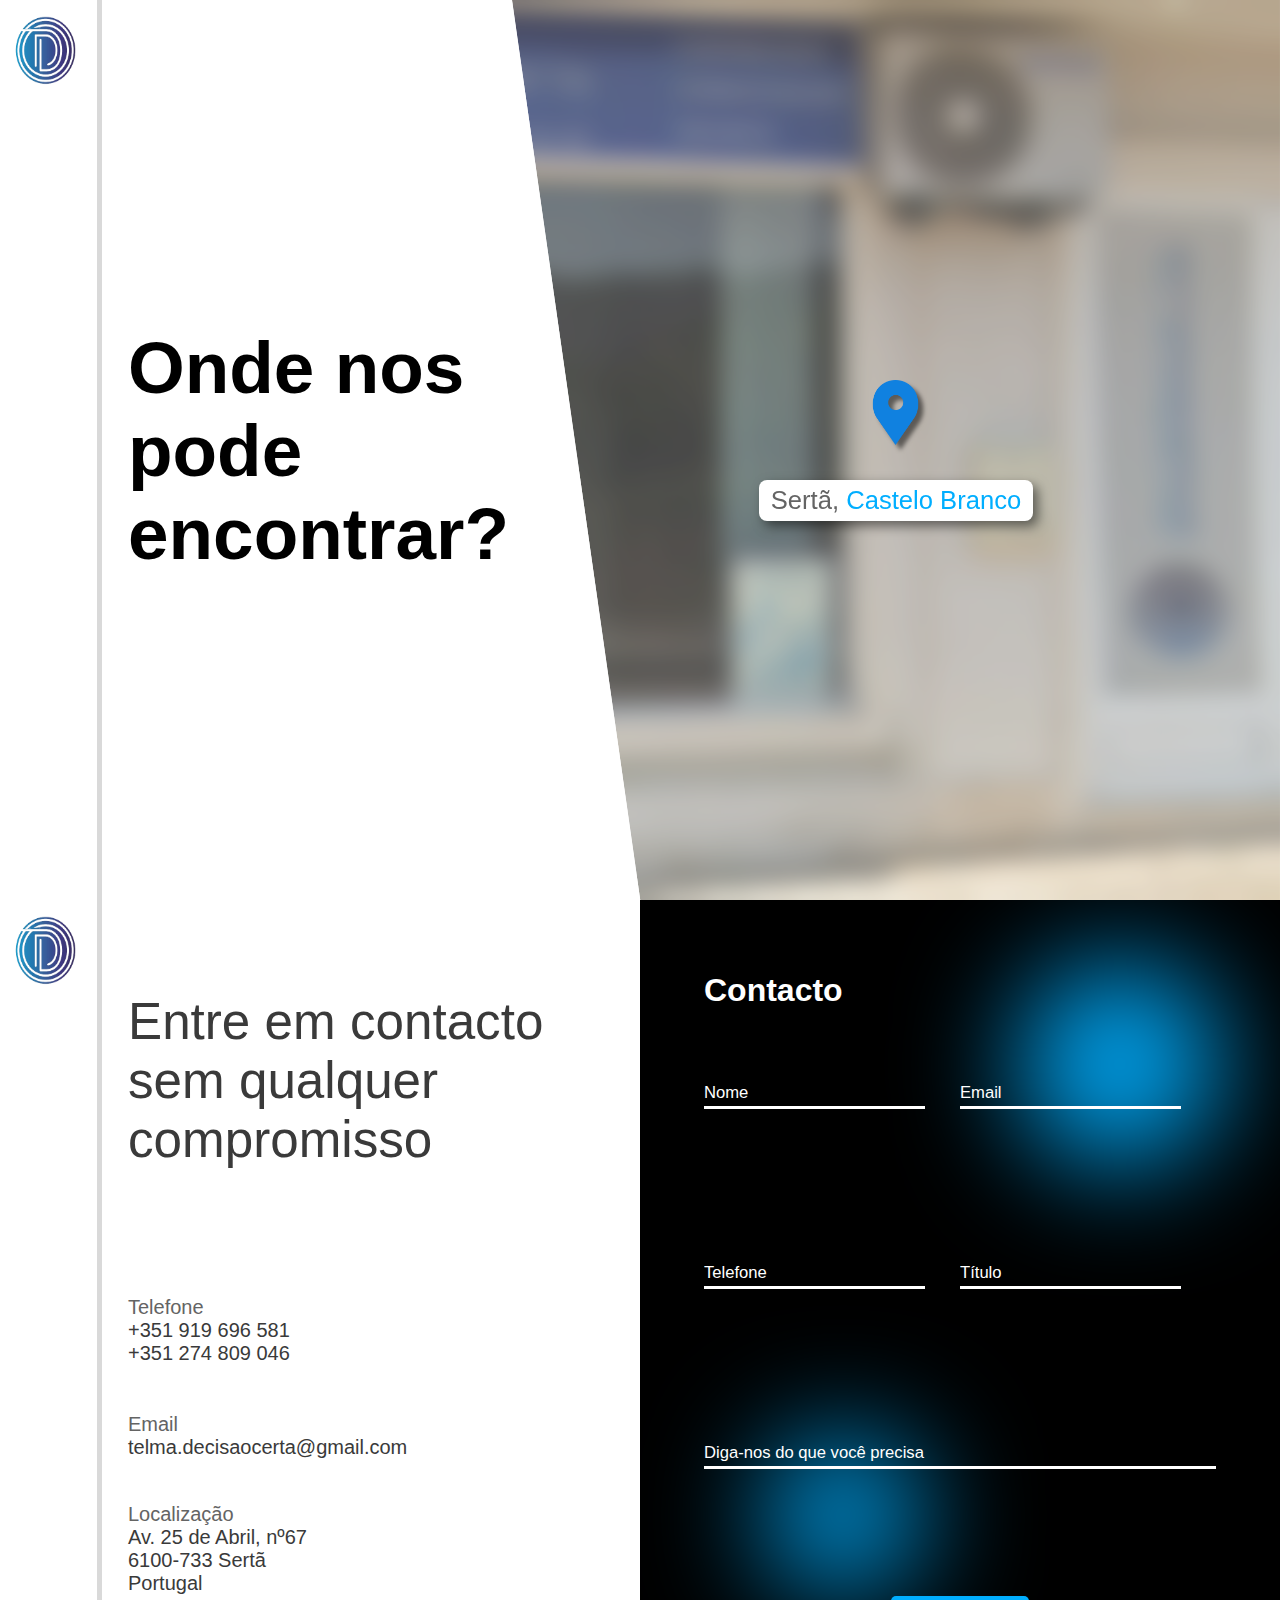
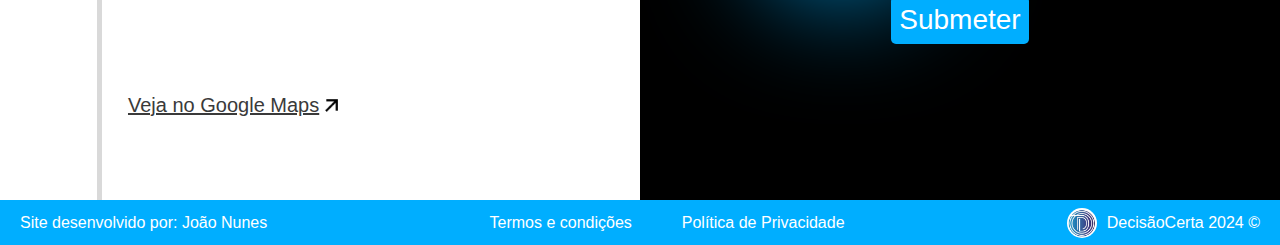
==== contact/index.html @ 2b2212e0 "decisaocerta-9 | Project Files & Code | Adjusting and Correcting bugs!" ====
<!DOCTYPE html>
<html>
<head>
    <meta charset="UTF-8">
    <meta name="viewport" content="width=device-width">
    <title>Contacto</title>

    <link rel="stylesheet" href="./styles/index.css">
    <link rel="stylesheet" href="./styles/extras.css">
    <link rel="stylesheet" href="./styles/footer.css">
    <link rel="stylesheet" href="../styles/footer.css">
    <link rel="stylesheet" href="./styles/contacto.css">
    <link rel="stylesheet" href="../styles/index.css">
    <link rel="stylesheet" href="../serviços/styles/index.css">

    <link rel="shortcut icon" href="../src/decisaocerta-logo.png" type="image/x-icon">
    
</head>
<body>
    <div class="contact">
        <div class="left-logo">
            <div class="backToHero">
                <a href="../">
                    <div class="backToHero-container"></div>
                </a>
            </div>
        </div>

        <div class="where">
            <h1>Onde nos pode encontrar?</h1>
        </div>

        <div class="local">
            <div class="local-container">
                <div class="local-black">
                    <div class="maps-logo">
                        <div class="maps-logo-container"></div>
                    </div>
        
                    <a href="https://www.google.com.br/maps/@39.8051504,-8.0871584,17z?hl=pt-PT&entry=ttu" target="_blank">
                        <div class="see-us">
                            <p>Sertã, <span>Castelo Branco</span></p>
                        </div>
                    </a>
                </div>
            </div>
        </div>
    </div>

    <div class="contacto">
        <div class="contacto-left-logo">
            <div class="backToHero">
                <a href="../">
                    <div class="backToHero-container"></div>
                </a>
            </div>
        </div>

        <div class="info">
            <div class="no-fear">
                <p>Entre em contacto<br>sem qualquer compromisso</p>
            </div>

            <div class="phone">
                <p>Telefone</p>
                <p>+351 919 696 581 <br>+351 274 809 046</p>
            </div>

            <div class="email">
                <p>Email</p>
                <p>telma.decisaocerta@gmail.com</p>
            </div>

            <div class="location">
                <p>Localização</p>
                <p>Av. 25 de Abril, nº67 <br>6100-733 Sertã <br>Portugal</p>
            </div>

            <div class="google-maps">
                <a href="https://www.google.com.br/maps/@39.8051504,-8.0871584,17z?hl=pt-PT&entry=ttu" target="_blank">Veja no Google Maps</a>
                <a href="https://www.google.com.br/maps/@39.8051504,-8.0871584,17z?hl=pt-PT&entry=ttu" target="_blank"><div class="arrow"></div></a>
            </div>
        </div>  

        <div class="rigth-contact-items">
            <div class="bolha-gd"></div>
            <div class="bolha-pn"></div>
            <div class="message">
                <div class="message-title">
                    <h1>Contacto</h1>
                </div>

                <div class="name-mail">
                    <div class="name">
                        <input type="text" placeholder="Nome">
                    </div>

                    <div class="mail">
                        <input type="text" placeholder="Email">
                    </div>
                </div>

                <div class="telefone-titulo">
                    <div class="telefone">
                        <input type="text" placeholder="Telefone">
                    </div>

                    <div class="titulo">
                        <input type="text" placeholder="Título">
                    </div>
                </div>

                <div class="need">
                    <input type="text" placeholder="Diga-nos do que você precisa">
                </div>

                <div class="send">
                    <div class="send-bt">
                        <p>Submeter</p>
                    </div>
                </div>
            </div>
        </div>
    </div>  
    
    
    <div class="footer-contact">
        <p>Site desenvolvido por: João Nunes</p>

        <div class="footer-privacy">
            <a href="">Termos e condições</a>
            <a href="">Política de Privacidade</a>
        </div>
        
        <div class="footer-brand">
            <div class="dc-icon">
                <div class="dc-icon-container"></div>
            </div>

            <p>DecisãoCerta 2024 ©</p>
        </div>
    </div>   
</body>
</html>
---- contact/styles/index.css ----
.contact {
    display: flex;
    position: relative;
    
    width: 100%;
    height: 100vh;
}

.left-logo {
    border-right: solid 5px rgb(0, 0, 0, 0.15);
    width: 8%;
    height: 100%;
}

.where {
    display: flex;
    justify-content: center;
    align-items: center;
    margin-left: 2%;
    width: 30%;
    height: 100%;
}

.where h1 {
    font-size: clamp(60px, 5.7vw, 200px);
    cursor: default;
}

.local {
    clip-path: polygon(0 0, 100% 0, 100% 100%, 16.7% 100%);
    overflow: hidden;

    width: 60%;
    height: 100%;
}

.local-container {
    background-image: url('../src/decisão-certa-location.png');
    background-repeat: no-repeat;
    background-position: center;
    background-size: cover;
    clip-path: polygon(0 0, 100% 0, 100% 100%, 16.7% 100%);

    width: 100%;
    height: 100%;
}

.local-black {
    background-color: rgb(255, 255, 255, 0.25);
    backdrop-filter: blur(12px);

    display: flex;
    flex-direction: column;
    justify-content: center;
    align-items: center;

    width: 100%;
    height: 100%;
}

.maps-logo {
    margin-bottom: 10px;
    filter: drop-shadow(5px 5px 2px rgba(0, 0, 0, 0.5));
    
    animation: move 2s ease-in-out infinite;

    width: 65px;
    height: 65px;
}

.maps-logo-container {
    background-image: url('../src/placeholder.png');
    background-position: center;
    background-repeat: no-repeat;
    background-size: 100% 100%;
    

    width: 100%;
    height: 100%;
}

.see-us {
    background-color: white;
    border-radius: 8px;
    box-shadow: 5px 5px 12px rgba(0, 0, 0, 0.5);

    margin-top: 25px;
    padding: 6px 12px;

    transition: all ease-in-out 0.3s;

    width: auto;
    height: auto;
}

.see-us:hover {

    transform: scale(0.9);
    transition: all ease-in-out 0.3s;
}

.see-us p {
    color: var(--pcolor);
    font-size: clamp(16px, 2vw, 200px);
}

.see-us span {
    color: var(--ciano);
}

@media (max-width:1086px) {
    .contact {
        flex-direction: column;
    }
    .left-logo {
        width: 100%;
        height: 10vh;
    }
    .where {
        display: flex;
        justify-content: center;
        margin-left: 0%;

        width: 100%;
        height: 40vh;
    }
    .where h1 {
        text-align: center;
    }
    .local {
        clip-path: none;
        width: 100%;
        height: 50vh;
    }
    .local-container {
        clip-path: none;
    }
}
---- contact/styles/extras.css ----
@keyframes move {
    50%{
        transform: translateY(-15px);
    }
    100%{
        transform: translateY(0px);
    }
}
---- contact/styles/footer.css ----
.footer-contact {
    background-color: var(--ciano);
    color: white;
    cursor: default;
    
    display: flex;
    align-items: center;
    justify-content: space-between;

    padding: 0 20px;

    width: 100%;
    height: 45px;
}

@media (max-width:705px) {
    .footer-contact {
        flex-direction: column;
        justify-content: space-evenly;
        height: 130px;
    }
}
---- styles/footer.css ----
.footer {
    margin-top: 50px;
    width: 100%;
    height: auto;
}

.footer-container {
    background-color: var(--ciano);
    color: white;
    cursor: default;
    
    display: flex;
    align-items: center;
    justify-content: space-between;

    padding: 0 20px;

    width: 100%;
    height: 45px;
}

.footer-privacy {
    display: flex;
    grid-gap: 50px;
}

.footer-privacy a {
    color: white;
    
    transition: all 0.3s ease-in-out;
}

.footer-privacy a:hover {
    transform: scale(0.9);
    color: black;
    
    transition: all 0.3s ease-in-out;
}

.footer-brand {
    display: flex;
    align-items: center;
}

.dc-icon {
    background-color: white;
    border-radius: 50%;
    margin-right: 10px;

    min-width: 30px;
    height: 30px;
}

.dc-icon-container {
    background-image: url("../src/decisaocerta-logo.png");
    background-position: center;
    background-size: cover;
    background-repeat: no-repeat;

    width: 100%;
    height: 100%;
}

@media (max-width:900px) {
    .footer-privacy {
        flex-direction: column;
        grid-gap: 0px;
    }
}

@media (max-width:705px) {
    .footer-container {
        flex-direction: column;
        justify-content: space-evenly;
        height: 130px;
    }
}
---- contact/styles/contacto.css ----
.contacto {
    display: flex;
    width: 100%;
    height: 100vh;
}

.contacto-left-logo {
    border-right: solid 5px rgb(0, 0, 0, 0.15);
    width: 8%;
    height: 100%;
}

.info {
    margin-left: 2%;
    cursor: default;

    width: 40%;
    height: 100%;
}

.no-fear {
    display: flex;
    align-items: center;

    width: 100%;
    height: 40%;
}

.no-fear p {
    font-size: clamp(37px, 4vw, 200px);
    color: var(--black);
}

.phone {
    margin-top: 7%;
    width: 100%;
    height: 13%;
}

.phone p:nth-child(1) {
    font-size: clamp(20px, 1.3vw, 200px);
    color: var(--pcolor);
}

.phone p:nth-child(2) {
    font-size: clamp(20px, 1.3vw, 200px);
    color: var(--black);
}

.email {
    width: 100%;
    height: 10%;
}

.email p:nth-child(1) {
    font-size: clamp(20px, 1.3vw, 200px);
    color: var(--pcolor);
}

.email p:nth-child(2) {
    font-size: clamp(20px, 1.3vw, 200px);
    color: var(--black);
}


.location {
    width: 100%;
    height: 15%;
}

.location p:nth-child(1) {
    font-size: clamp(20px, 1.3vw, 200px);
    color: var(--pcolor);
}

.location p:nth-child(2) {
    font-size: clamp(20px, 1.3vw, 200px);
    color: var(--black);
}

.google-maps {
    display: flex;
    align-items: center;

    width: 100%;
    height: 15%;
}

.google-maps a {
    font-size: clamp(20px, 1.3vw, 200px);
    color: var(--black);
    text-decoration: underline solid var(--black);
    transition: all 0.3s ease-in-out;
}

.google-maps a:hover {
    transform: scale(0.9);
    color: var(--blue);
    
    transition: all 0.3s ease-in-out;
}

.arrow {
    background-image: url('../src/right-up.png');
    background-position: center;
    background-repeat: no-repeat;
    background-size: cover;
    cursor: pointer;

    transition: all ease-in-out 0.3s;

    width: 25px;
    height: 25px;
}

.arrow:hover {
    transform: scale(0.8);
    transition: all ease-in-out 0.3s;
}

.rigth-contact-items {
    background-color: black;
    position: relative;
    overflow: hidden;

    display: flex;
    justify-content: center;

    width: 50%;
    height: 100%;
}
.bolha-gd {
    background-color: var(--ciano);
    filter: blur(60px);
    border-radius: 50%;

    margin-left: 50%;
    margin-top: 10%;

    width: 200px;
    height: 200px;
}

.bolha-pn {
    background-color: var(--ciano);
    filter: blur(60px);
    border-radius: 50%;

    position: absolute;
    top: 60%;
    left: 20%;

    width: 150px;
    height: 150px;
}

.message {
    position: absolute;
    color: white;

    width: 80%;
    height: 100%;
}

.message input {
    background-color: transparent;
    color: white;
    font-size: clamp(15px, 1.3vw, 200px);

    border: none;
    border-bottom: solid 3px white;
    outline: none;
   
    height: 3.2vh;
}

.message input::placeholder {
    font-size: clamp(15px, 1.3vw, 200px);
    color: white;
}

.message-title {
    display: flex;
    align-items: center;
    cursor: default;

    width: 100%;
    height: 20%;
}

.name-mail {
    display: flex;

    width: 100%;
    height: 20%;
}

.name {
    width: 50%;
    height: 100%;
}

.mail {
    width: 50%;
    height: 100%;
}

.telefone-titulo {
    display: flex;

    width: 100%;
    height: 20%;
}

.telefone {
    width: 50%;
    height: 100%;
}

.titulo {
    width: 50%;
    height: 100%;
}

.need {
    width: 100%;
    height: 10%;
}

.need input {
    width: 100%;
}

.send {
    display: flex;
    justify-content: center;
    align-items: center;

    width: 100%;
    height: 20%;
}

.send-bt{
    background-color: var(--ciano);
    border-radius: 5px;
    padding: 8px;
    cursor: pointer;

    transition: all ease-in-out 0.3s;

    width: auto;
    height: auto;
}

.send-bt:hover {
    transform: scale(0.9);
    transition: all ease-in-out 0.3s;
}

.send-bt p {
    color: white;
    font-size: clamp(28px, 2vw, 200px);
}

@media (max-width:1086px) {
    .message input {
        width: 100%;
    }
    .name-mail {
        display:block;
        width: 100%;
        height: 20%;
    }
    
    .name {
        width: 100%;
        height: 50%;
    }
    
    .mail {
        width: 100%;
        height: 50%;
    }
    
    .telefone-titulo {
        display: block;
    
        width: 100%;
        height: 20%;
    }
    
    .telefone {
        width: 100%;
        height: 50%;
    }
    
    .titulo {
        width: 100%;
        height: 50%;
    }
}

@media (max-width:750px) {
    .contacto {
        flex-direction: column;
        height: auto;
    }
    .contacto-left-logo {
        width: 100%;
        height: 10vh;
    }
    .info {
        margin-left: 3%;
        width: 97%;
        height: 100vh;
    }
    .rigth-contact-items {
        width: 100%;
        height: 100vh;
    }
}
---- styles/index.css ----
* {
    padding: 0;
    margin: 0;
    box-sizing: border-box;
}

:root {
    --black: #3A3A3A;
    --pcolor: #646464;
    --orange: #FFB9A3;
    --transparentOrange: #FF9C7D;
    --darkOrange:#FF7448;   
    --blue: #001aff;
    --ciano: #00aeff;
}

body {
    font-family: "Istok Web", sans-serif;
}

a {
    text-decoration: none;
}
---- serviços/styles/index.css ----
.backToHero {
    margin: 11px 0px 0px 11px;

    transition: all ease-in-out 0.3s;

    width: 5.5vw;
    min-width: 40px;
    height: 6vw;
    min-height: 40px;
}

.backToHero-container {
    background-image: url('../../src/decisaocerta-logo.png');
    background-position: center;
    background-repeat: no-repeat;
    background-size: 100% 100%;

    width: 100%;
    height: 100%;
}

.backToHero:hover {
    transform: scale(0.8);
    transition: all ease-in-out 0.3s;
}

.title {
    display: flex;
    justify-content: center;
    align-items: center;
    width: 100%;
    height: 30vh;
}

.title h1 {
    color: var(--black);
    font-size: clamp(60px, 5.2vw, 200px);
    cursor: default;
    
    text-align: center;
    text-align-last: center;
}

.cards {
    display: flex;
    flex-wrap: wrap;
    justify-content: center;
    align-items: center;
    gap: 30px;

    margin-bottom: 80px;

    width: 100%;
    height: auto;
}

.cards-container {
    position: relative;

    transform-style: preserve-3d;
    perspective: 1000px;

    cursor: default;

    transition: transform ease-in-out 0.8s;

    width: 300px;
    min-width: 300px;
    height: 370px;
}

.cards-container:hover {
    transform: rotateY(180deg);
    transition: all ease-in-out 0.4s;
}

.card-contabilidade-position {
    margin-bottom: 60px;
}

.card {
    background-color: var(--ciano);
    border-radius: 30px;
    box-shadow: 0px -5px 0px #737373, 0px 5px 10px #737373;
    color: white;

    position: absolute;


    display: flex;
    flex-direction: column;
    justify-content: center;
    align-items: center;
    gap: 15px;

    width: 100%;
    height: 100%;
}

.backface {
    background-color: var(--ciano);
    border-radius: 30px;
    box-shadow: 0px -5px 0px #737373, 0px 5px 10px #737373;
    color: white;

    display: flex;
    justify-content: center;
    align-items: center;

    transform: rotateY(180deg);
    backface-visibility:hidden;

    width: 100%;
    height: 100%;
}

.backface p {
    font-size: 22px;

    margin: 0 25px;
}

.backface-center {
    box-shadow: 0px -5px 0px var(--black), 0px 5px 10px #737373;
}

.contabilidade-card {
    box-shadow: 0px -5px 0px var(--black), 0px 5px 10px #737373;
}

.seguros-card-ic {
    background-image: url('../src/seguros-icon.png');
    background-position: center;
    background-repeat: no-repeat;
    background-size: 120px;
    border-bottom: 2px solid white;

    width: 50%;
    height: 40%;
}

.contabilidade-card-ic {
    background-image: url('../src/contabilidade-icon.png');
    background-position: center;
    background-repeat: no-repeat;
    background-size: 120px;
    border-bottom: 2px solid white;

    width: 50%;
    height: 40%;
}

.fiscalidade-card-ic {
    background-image: url('../src/fiscalidade-icon.png');
    background-position: center;
    background-repeat: no-repeat;
    background-size: 120px;
    border-bottom: 2px solid white;

    width: 50%;
    height: 40%;
}

@media(max-width:980px) {
    .card-contabilidade-position {
        margin-bottom: 0px;
    }
}
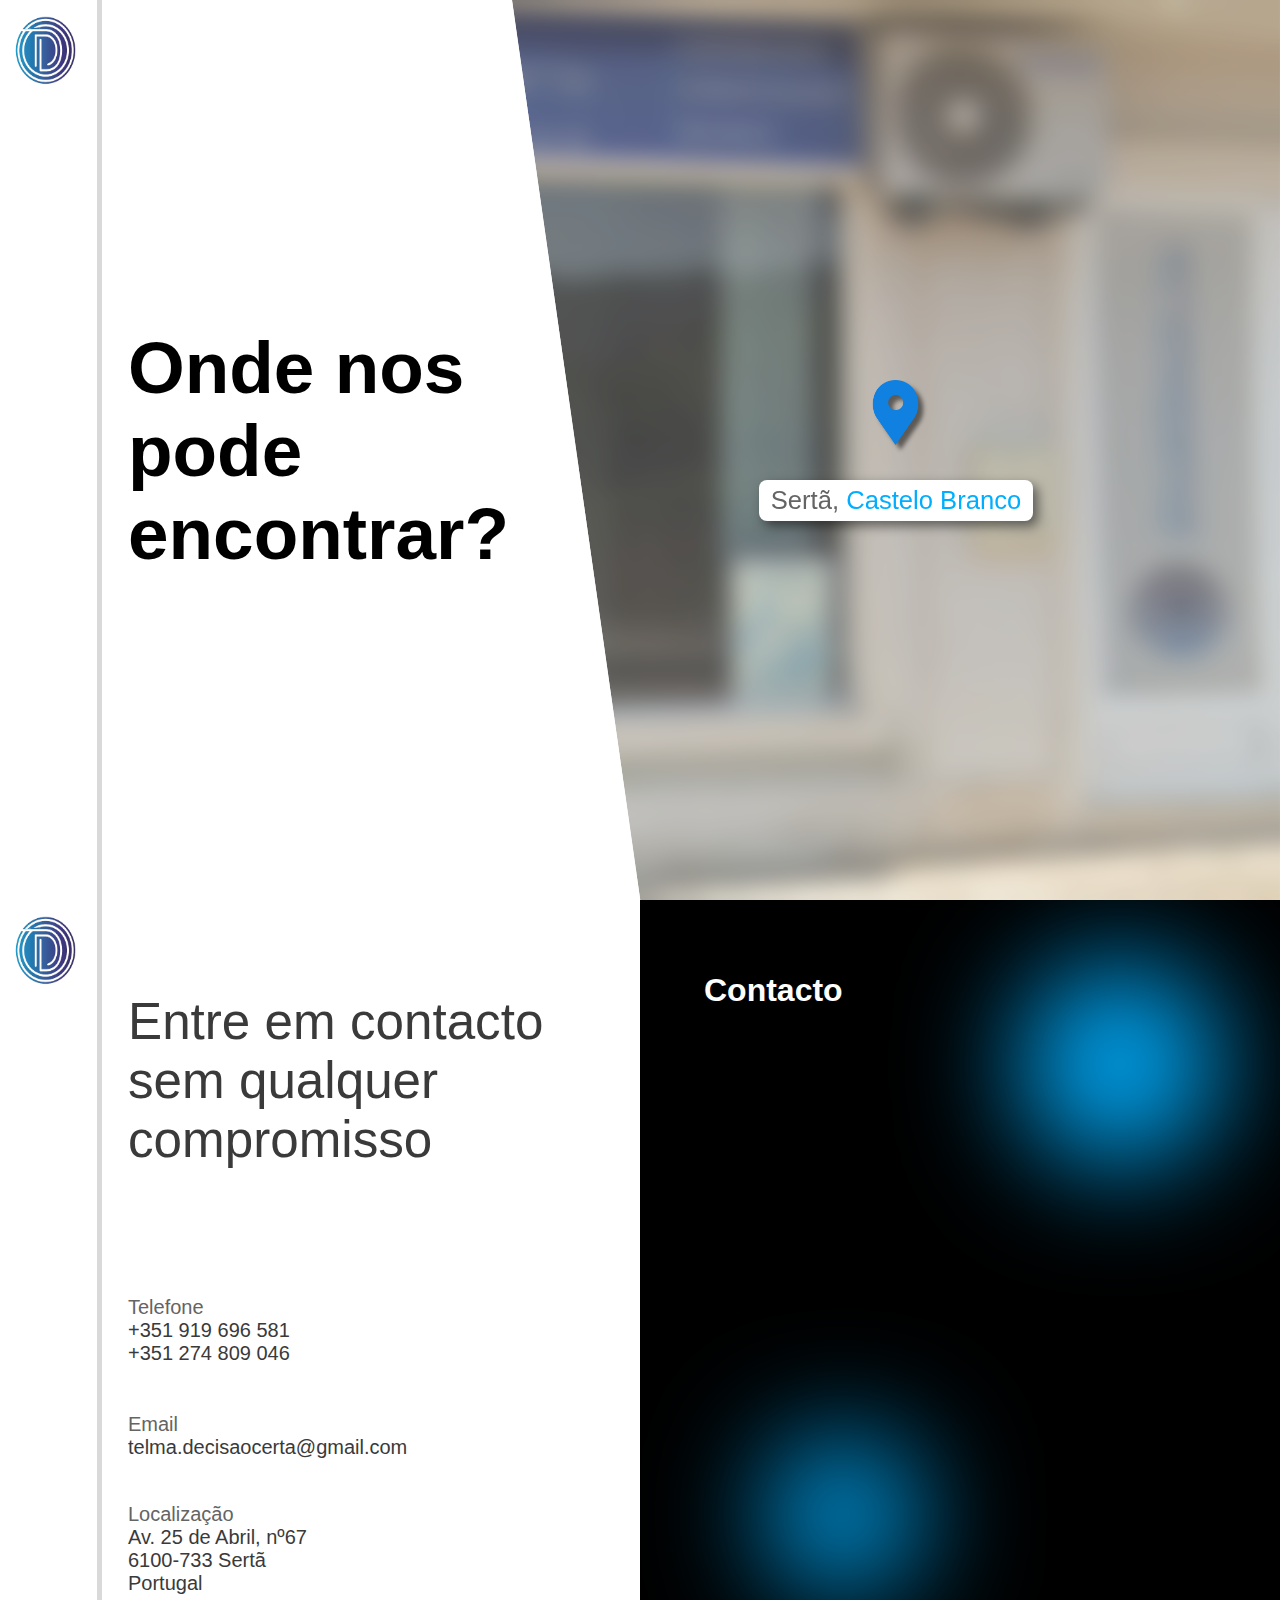
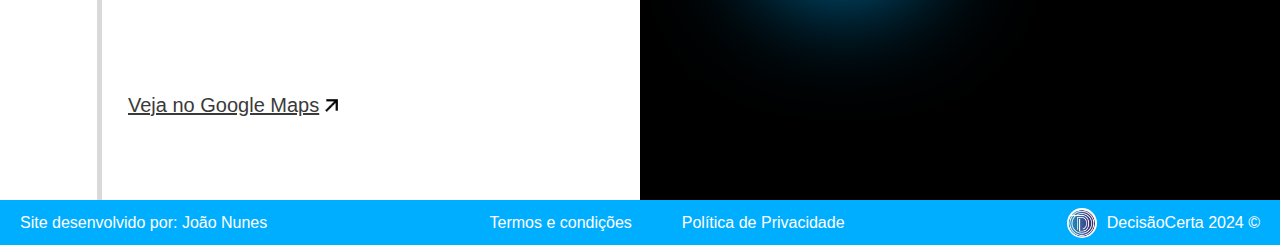
==== commit f0d23fc1: "DC-12 | About Page | Create footer" ====
--- a/contact/index.html
+++ b/contact/index.html
@@ -89,36 +89,7 @@
                 <div class="message-title">
                     <h1>Contacto</h1>
                 </div>
-
-                <div class="name-mail">
-                    <div class="name">
-                        <input type="text" placeholder="Nome">
-                    </div>
-
-                    <div class="mail">
-                        <input type="text" placeholder="Email">
-                    </div>
-                </div>
-
-                <div class="telefone-titulo">
-                    <div class="telefone">
-                        <input type="text" placeholder="Telefone">
-                    </div>
-
-                    <div class="titulo">
-                        <input type="text" placeholder="Título">
-                    </div>
-                </div>
-
-                <div class="need">
-                    <input type="text" placeholder="Diga-nos do que você precisa">
-                </div>
-
-                <div class="send">
-                    <div class="send-bt">
-                        <p>Submeter</p>
-                    </div>
-                </div>
+              
             </div>
         </div>
     </div>  
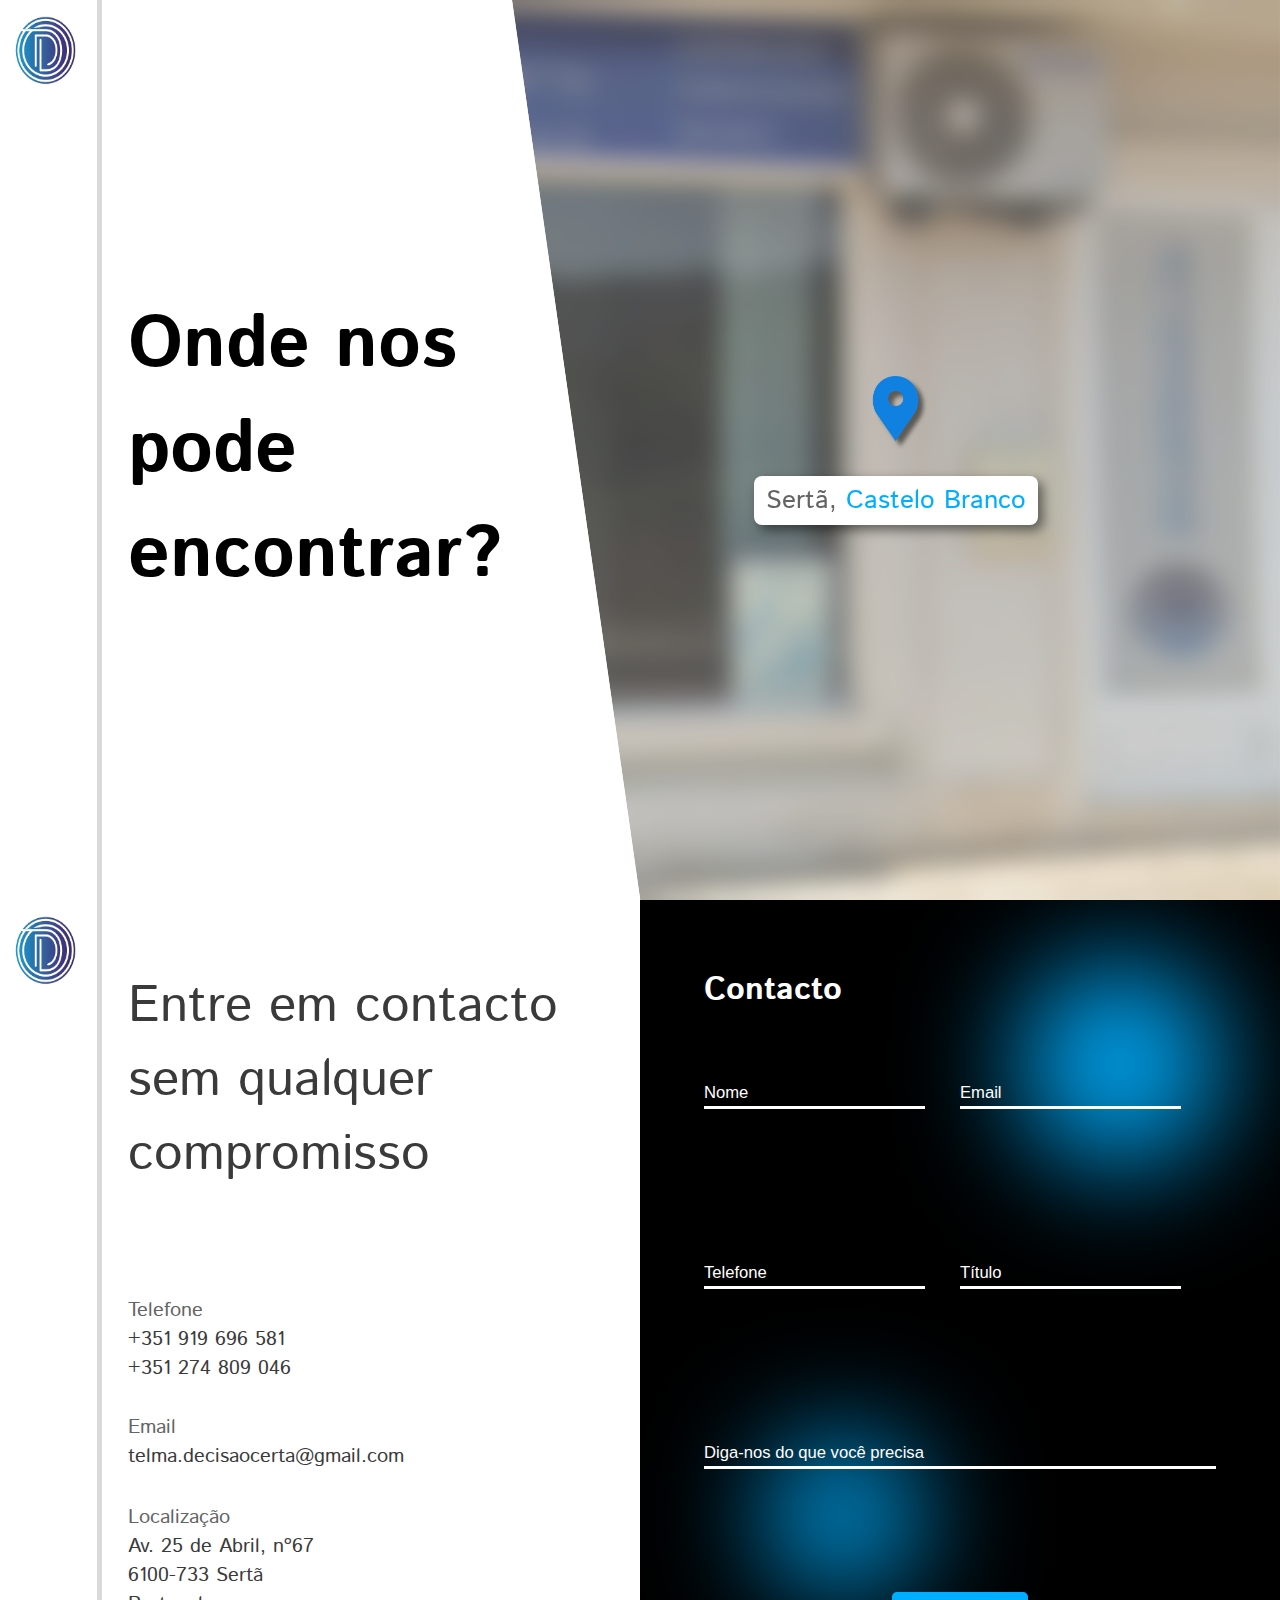
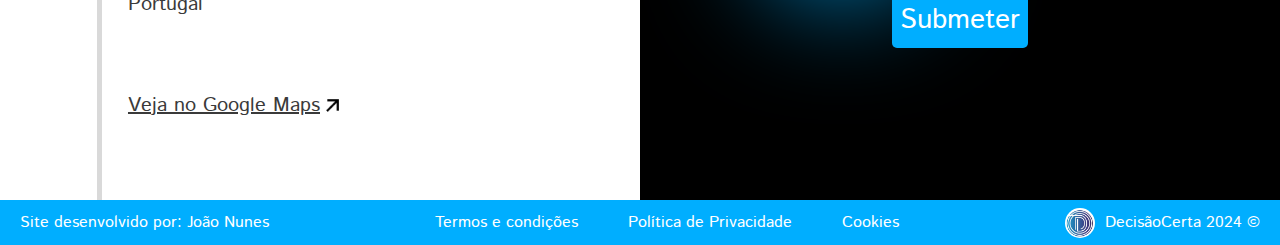
==== commit 80079708: "DC-12 | Cards | Add tilt effect to cards" ====
--- a/contact/index.html
+++ b/contact/index.html
@@ -1,115 +1,149 @@
 <!DOCTYPE html>
 <html>
-<head>
-    <meta charset="UTF-8">
-    <meta name="viewport" content="width=device-width">
-    <title>Contacto</title>
+    <head>
+        <meta charset="UTF-8">
+        <meta name="viewport" content="width=device-width">
 
-    <link rel="stylesheet" href="./styles/index.css">
-    <link rel="stylesheet" href="./styles/extras.css">
-    <link rel="stylesheet" href="./styles/footer.css">
-    <link rel="stylesheet" href="../styles/footer.css">
-    <link rel="stylesheet" href="./styles/contacto.css">
-    <link rel="stylesheet" href="../styles/index.css">
-    <link rel="stylesheet" href="../serviços/styles/index.css">
+        <title>Contacto</title>
 
-    <link rel="shortcut icon" href="../src/decisaocerta-logo.png" type="image/x-icon">
-    
-</head>
-<body>
-    <div class="contact">
-        <div class="left-logo">
-            <div class="backToHero">
-                <a href="../">
-                    <div class="backToHero-container"></div>
-                </a>
+        <link rel="stylesheet" href="./styles/hero.css">
+        <link rel="stylesheet" href="./styles/extras.css">
+        <link rel="stylesheet" href="../styles/footer.css">
+        <link rel="stylesheet" href="./styles/contacto.css">
+        <link rel="stylesheet" href="../styles/index.css">
+        <link rel="stylesheet" href="../serviços/styles/hero.css">
+
+        <link rel="shortcut icon" href="../src/decisaocerta-logo.png" type="image/x-icon"> 
+
+        <link rel="preconnect" href="https://fonts.googleapis.com">
+        <link rel="preconnect" href="https://fonts.gstatic.com" crossorigin>
+        <link href="https://fonts.googleapis.com/css2?family=Istok+Web:ital,wght@0,400;0,700;1,400;1,700&display=swap" rel="stylesheet">
+    </head>
+
+    <body>
+        <div class="contact">
+            <div class="left-logo">
+                <div class="backToHero">
+                    <a href="../">
+                        <div class="backToHero-container"></div>
+                    </a>
+                </div>
+            </div>
+
+            <div class="where">
+                <h1>Onde nos pode encontrar?</h1>
+            </div>
+
+            <div class="local">
+                <div class="local-container">
+                    <div class="local-black">
+                        <div class="maps-logo">
+                            <div class="maps-logo-container"></div>
+                        </div>
+            
+                        <a href="https://www.google.com.br/maps/@39.8051504,-8.0871584,17z?hl=pt-PT&entry=ttu" target="_blank">
+                            <div class="see-us">
+                                <p>Sertã, <span>Castelo Branco</span></p>
+                            </div>
+                        </a>
+                    </div>
+                </div>
             </div>
         </div>
 
-        <div class="where">
-            <h1>Onde nos pode encontrar?</h1>
-        </div>
-
-        <div class="local">
-            <div class="local-container">
-                <div class="local-black">
-                    <div class="maps-logo">
-                        <div class="maps-logo-container"></div>
-                    </div>
-        
-                    <a href="https://www.google.com.br/maps/@39.8051504,-8.0871584,17z?hl=pt-PT&entry=ttu" target="_blank">
-                        <div class="see-us">
-                            <p>Sertã, <span>Castelo Branco</span></p>
-                        </div>
+        <div class="contacto">
+            <div class="contacto-left-logo">
+                <div class="backToHero">
+                    <a href="../">
+                        <div class="backToHero-container"></div>
                     </a>
                 </div>
             </div>
-        </div>
-    </div>
 
-    <div class="contacto">
-        <div class="contacto-left-logo">
-            <div class="backToHero">
-                <a href="../">
-                    <div class="backToHero-container"></div>
-                </a>
+            <div class="info">
+                <div class="no-fear">
+                    <p>Entre em contacto<br>sem qualquer compromisso</p>
+                </div>
+
+                <div class="phone">
+                    <p>Telefone</p>
+                    <p>+351 919 696 581 <br>+351 274 809 046</p>
+                </div>
+
+                <div class="email">
+                    <p>Email</p>
+                    <p>telma.decisaocerta@gmail.com</p>
+                </div>
+
+                <div class="location">
+                    <p>Localização</p>
+                    <p>Av. 25 de Abril, nº67 <br>6100-733 Sertã <br>Portugal</p>
+                </div>
+
+                <div class="google-maps">
+                    <a href="https://www.google.com.br/maps/@39.8051504,-8.0871584,17z?hl=pt-PT&entry=ttu" target="_blank">Veja no Google Maps</a>
+                    <a href="https://www.google.com.br/maps/@39.8051504,-8.0871584,17z?hl=pt-PT&entry=ttu" target="_blank"><div class="arrow"></div></a>
+                </div>
+            </div>  
+
+            <div class="rigth-contact-items">
+                <div class="bolha-gd"></div>
+                <div class="bolha-pn"></div>
+                <div class="message">
+                    <div class="message-title">
+                        <h1>Contacto</h1>
+                    </div>
+
+                    <div class="name-mail">
+                        <div class="name">
+                            <input type="text" placeholder="Nome">
+                        </div>
+
+                        <div class="mail">
+                            <input type="text" placeholder="Email">
+                        </div>
+                    </div>
+
+                    <div class="telefone-titulo">
+                        <div class="telefone">
+                            <input type="text" placeholder="Telefone">
+                        </div>
+
+                        <div class="titulo">
+                            <input type="text" placeholder="Título">
+                        </div>
+                    </div>
+
+                    <div class="need">
+                        <input type="text" placeholder="Diga-nos do que você precisa">
+                    </div>
+
+                    <div class="send">
+                        <div class="send-bt">
+                            <p>Submeter</p>
+                        </div>
+                    </div>
+                </div>
+            </div>
+        </div>  
+        
+        
+        <div class="footer-container">
+            <p>Site desenvolvido por: João Nunes</p>
+
+            <div class="footer-privacy">
+                <a href="../services/terms/">Termos e condições</a>
+                <a href="../services/politic/">Política de Privacidade</a>
+                <a href="../services/cookies/">Cookies</a>
+            </div>
+            
+            <div class="footer-brand">
+                <div class="dc-icon">
+                    <div class="dc-icon-container"></div>
+                </div>
+
+                <p>DecisãoCerta 2024 ©</p>
             </div>
         </div>
-
-        <div class="info">
-            <div class="no-fear">
-                <p>Entre em contacto<br>sem qualquer compromisso</p>
-            </div>
-
-            <div class="phone">
-                <p>Telefone</p>
-                <p>+351 919 696 581 <br>+351 274 809 046</p>
-            </div>
-
-            <div class="email">
-                <p>Email</p>
-                <p>telma.decisaocerta@gmail.com</p>
-            </div>
-
-            <div class="location">
-                <p>Localização</p>
-                <p>Av. 25 de Abril, nº67 <br>6100-733 Sertã <br>Portugal</p>
-            </div>
-
-            <div class="google-maps">
-                <a href="https://www.google.com.br/maps/@39.8051504,-8.0871584,17z?hl=pt-PT&entry=ttu" target="_blank">Veja no Google Maps</a>
-                <a href="https://www.google.com.br/maps/@39.8051504,-8.0871584,17z?hl=pt-PT&entry=ttu" target="_blank"><div class="arrow"></div></a>
-            </div>
-        </div>  
-
-        <div class="rigth-contact-items">
-            <div class="bolha-gd"></div>
-            <div class="bolha-pn"></div>
-            <div class="message">
-                <div class="message-title">
-                    <h1>Contacto</h1>
-                </div>
-              
-            </div>
-        </div>
-    </div>  
-    
-    
-    <div class="footer-contact">
-        <p>Site desenvolvido por: João Nunes</p>
-
-        <div class="footer-privacy">
-            <a href="">Termos e condições</a>
-            <a href="">Política de Privacidade</a>
-        </div>
-        
-        <div class="footer-brand">
-            <div class="dc-icon">
-                <div class="dc-icon-container"></div>
-            </div>
-
-            <p>DecisãoCerta 2024 ©</p>
-        </div>
-    </div>   
-</body>
+    </body>
 </html>--- a/contact/styles/hero.css
+++ b/contact/styles/hero.css
@@ -0,0 +1,141 @@
+.contact {
+    display: flex;
+    position: relative;
+    
+    width: 100%;
+    height: 100vh;
+}
+
+.left-logo {
+    border-right: solid 5px rgb(0, 0, 0, 0.15);
+
+    width: 8%;
+    height: 100%;
+}
+
+.where {
+    display: flex;
+    justify-content: center;
+    align-items: center;
+
+    margin-left: 2%;
+    
+    width: 30%;
+    height: 100%;
+}
+
+.where h1 {
+    font-size: clamp(60px, 5.7vw, 200px);
+    cursor: default;
+}
+
+.local {
+    clip-path: polygon(0 0, 100% 0, 100% 100%, 16.7% 100%);
+    overflow: hidden;
+
+    width: 60%;
+    height: 100%;
+}
+
+.local-container {
+    background-image: url('../src/decisão-certa-location.png');
+    background-repeat: no-repeat;
+    background-position: center;
+    background-size: cover;
+    clip-path: polygon(0 0, 100% 0, 100% 100%, 16.7% 100%);
+
+    width: 100%;
+    height: 100%;
+}
+
+.local-black {
+    background-color: rgb(255, 255, 255, 0.25);
+    backdrop-filter: blur(12px);
+
+    display: flex;
+    flex-direction: column;
+    justify-content: center;
+    align-items: center;
+
+    width: 100%;
+    height: 100%;
+}
+
+.maps-logo {
+    margin-bottom: 10px;
+    filter: drop-shadow(5px 5px 2px rgba(0, 0, 0, 0.5));
+    
+    animation: move 2s ease-in-out infinite;
+
+    width: 65px;
+    height: 65px;
+}
+
+.maps-logo-container {
+    background-image: url('../src/placeholder.png');
+    background-position: center;
+    background-repeat: no-repeat;
+    background-size: 100% 100%;
+    
+    width: 100%;
+    height: 100%;
+}
+
+.see-us {
+    background-color: white;
+    border-radius: 8px;
+    box-shadow: 5px 5px 12px rgba(0, 0, 0, 0.5);
+
+    margin-top: 25px;
+    padding: 6px 12px;
+
+    transition: all ease-in-out 0.3s;
+
+    width: auto;
+    height: auto;
+}
+
+.see-us:hover {
+    transform: scale(0.9);
+    transition: all ease-in-out 0.3s;
+}
+
+.see-us p {
+    color: var(--pcolor);
+    font-size: clamp(16px, 2vw, 200px);
+}
+
+.see-us span {
+    color: var(--ciano);
+}
+
+@media (max-width:1086px) {
+    .contact {
+        flex-direction: column;
+    }
+    .left-logo {
+        width: 100%;
+        height: 10vh;
+    }
+    .where {
+        display: flex;
+        justify-content: center;
+        
+        margin-left: 0%;
+
+        width: 100%;
+        height: 40vh;
+    }
+    .where h1 {
+        text-align: center;
+    }
+    .local {
+        clip-path: none;
+
+        width: 100%;
+        height: 50vh;
+    }
+    .local-container {
+        clip-path: none;
+    }
+}--- a/styles/footer.css
+++ b/styles/footer.css
@@ -1,5 +1,6 @@
 .footer {
     margin-top: 50px;
+
     width: 100%;
     height: auto;
 }
@@ -31,9 +32,9 @@
 }
 
 .footer-privacy a:hover {
-    transform: scale(0.9);
     color: black;
     
+    transform: scale(0.9);
     transition: all 0.3s ease-in-out;
 }
 
@@ -61,17 +62,11 @@
     height: 100%;
 }
 
-@media (max-width:900px) {
-    .footer-privacy {
-        flex-direction: column;
-        grid-gap: 0px;
-    }
-}
-
-@media (max-width:705px) {
+@media (max-width:1000px) {
     .footer-container {
         flex-direction: column;
         justify-content: space-evenly;
+        
         height: 130px;
     }
 }--- a/contact/styles/contacto.css
+++ b/contact/styles/contacto.css
@@ -90,13 +90,14 @@
     font-size: clamp(20px, 1.3vw, 200px);
     color: var(--black);
     text-decoration: underline solid var(--black);
+
     transition: all 0.3s ease-in-out;
 }
 
 .google-maps a:hover {
+    color: var(--blue);
+
     transform: scale(0.9);
-    color: var(--blue);
-    
     transition: all 0.3s ease-in-out;
 }
 
@@ -268,6 +269,7 @@
     }
     .name-mail {
         display:block;
+
         width: 100%;
         height: 20%;
     }
@@ -303,6 +305,7 @@
 @media (max-width:750px) {
     .contacto {
         flex-direction: column;
+        
         height: auto;
     }
     .contacto-left-logo {
@@ -311,6 +314,7 @@
     }
     .info {
         margin-left: 3%;
+
         width: 97%;
         height: 100vh;
     }
--- a/serviços/styles/hero.css
+++ b/serviços/styles/hero.css
@@ -0,0 +1,183 @@
+.backToHero {
+    margin: 11px 0px 0px 11px;
+
+    transition: all ease-in-out 0.3s;
+
+    width: 5.5vw;
+    min-width: 40px;
+    height: 6vw;
+    min-height: 40px;
+}
+
+.backToHero-container {
+    background-image: url('../../src/decisaocerta-logo.png');
+    background-position: center;
+    background-repeat: no-repeat;
+    background-size: 100% 100%;
+
+    width: 100%;
+    height: 100%;
+}
+
+.backToHero:hover {
+    transform: scale(0.8);
+    transition: all ease-in-out 0.3s;
+}
+
+.title {
+    display: flex;
+    justify-content: center;
+    align-items: center;
+
+    width: 100%;
+    height: 30vh;
+}
+
+.title h1 {
+    color: var(--black);
+    font-size: clamp(60px, 5.2vw, 200px);
+    cursor: default;
+    
+    text-align: center;
+    text-align-last: center;
+}
+
+.cards {
+    display: flex;
+    flex-wrap: wrap;
+    justify-content: center;
+    align-items: center;
+    gap: 30px;
+
+    margin-bottom: 80px;
+
+    width: 100%;
+    height: auto;
+}
+
+.perfection {
+    perspective: 400px;
+
+    width: auto;
+    height: auto;
+}
+
+.cards-container {
+    transition: transform ease-in-out 0.5s;
+    transform-style: preserve-3d;
+
+    width: auto;
+    height: auto;
+}
+
+.perfection:hover .cards-container {
+    transform: rotateY(180deg);
+}
+
+.content {
+    position: relative;
+    transform-style: preserve-3d;
+
+    cursor: default;
+ 
+    width: 300px;
+    min-width: 300px;
+    height: 370px;
+}
+
+.cards-container:hover .content {
+    animation: animationOn 0.5s ease-in-out;  
+}
+
+.card-contabilidade-position {
+    margin-bottom: 60px;
+}
+
+.card {
+    background-color: var(--ciano);
+    border-radius: 30px;
+    box-shadow: 0px -5px 0px #737373, 0px 5px 10px #737373;
+    color: white;
+
+    position: absolute;
+
+    display: flex;
+    flex-direction: column;
+    justify-content: center;
+    align-items: center;
+    gap: 15px;
+
+    width: 100%;
+    height: 100%;
+}
+
+.backface {
+    background-color: var(--ciano);
+    border-radius: 30px;
+    box-shadow: 0px -5px 0px #737373, 0px 5px 10px #737373;
+    color: white;
+
+    display: flex;
+    justify-content: center;
+    align-items: center;
+
+    transform: rotateY(180deg);
+    backface-visibility: hidden;
+
+    width: 100%;
+    height: 100%;
+}
+
+.backface p {
+    font-size: 22px;
+    
+    margin: 0 25px;
+}
+
+.backface-center {
+    box-shadow: 0px -5px 0px var(--black), 0px 5px 10px #737373;
+}
+
+.contabilidade-card {
+    box-shadow: 0px -5px 0px var(--black), 0px 5px 10px #737373;
+}
+
+.seguros-card-ic {
+    background-image: url('../src/seguros-icon.png');
+    background-position: center;
+    background-repeat: no-repeat;
+    background-size: 120px;
+    border-bottom: 2px solid white;
+
+    width: 50%;
+    height: 40%;
+}
+
+.contabilidade-card-ic {
+    background-image: url('../src/contabilidade-icon.png');
+    background-position: center;
+    background-repeat: no-repeat;
+    background-size: 120px;
+    border-bottom: 2px solid white;
+
+    width: 50%;
+    height: 40%;
+}
+
+.fiscalidade-card-ic {
+    background-image: url('../src/fiscalidade-icon.png');
+    background-position: center;
+    background-repeat: no-repeat;
+    background-size: 120px;
+    border-bottom: 2px solid white;
+
+    width: 50%;
+    height: 40%;
+}
+
+@media(max-width:980px) {
+    .card-contabilidade-position {
+        margin-bottom: 0px;
+    }
+}
+
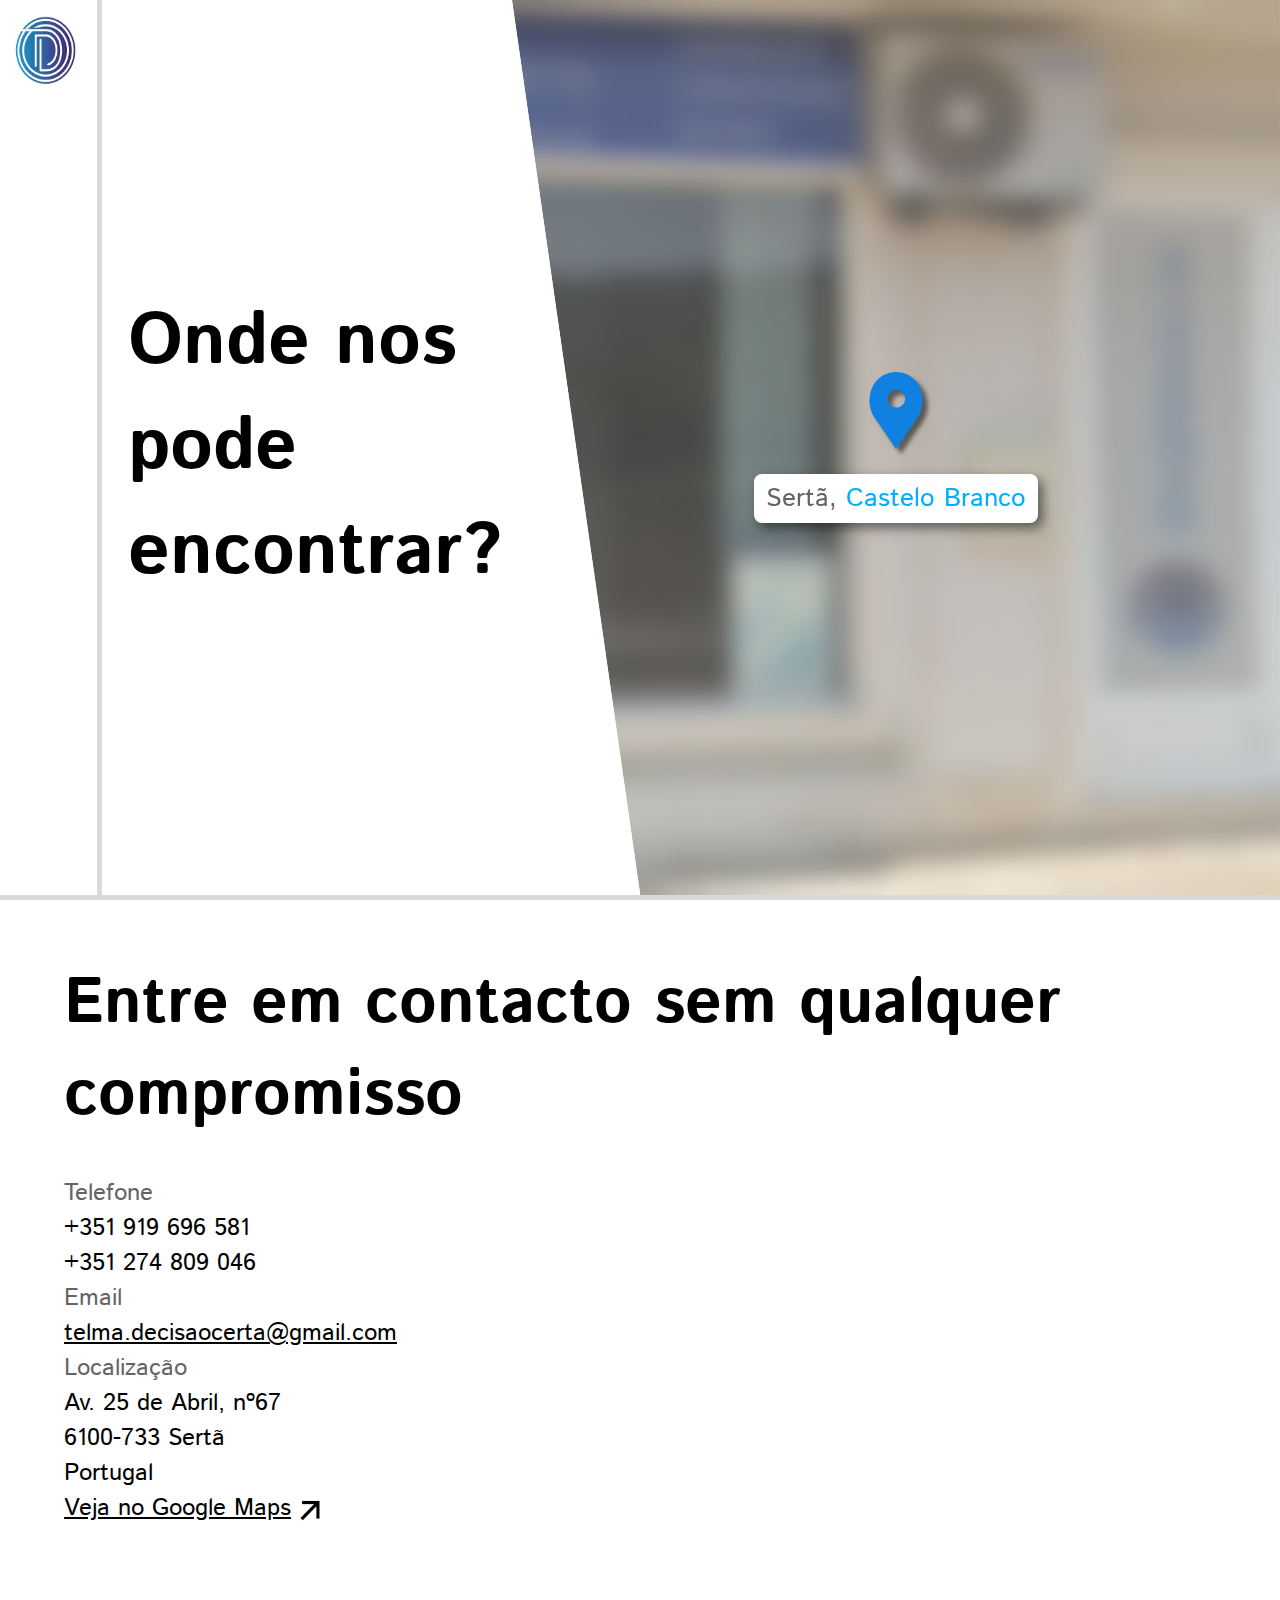
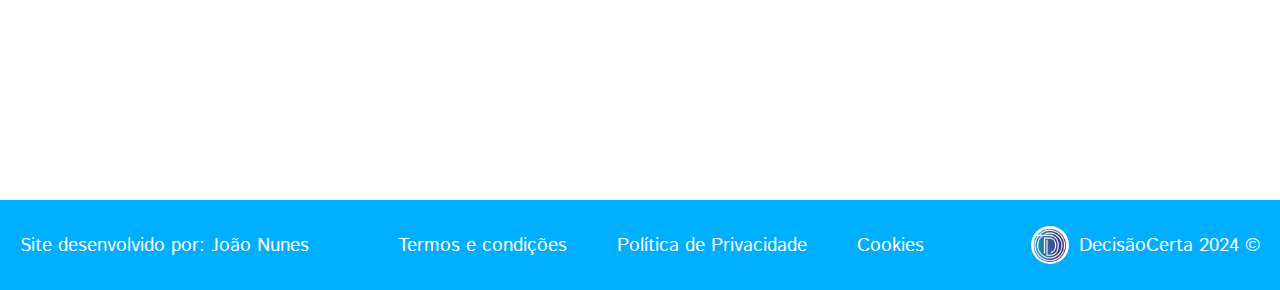
==== commit 2c4a5957: "DC-13 | Bugs | Bug fixes!" ====
--- a/contact/index.html
+++ b/contact/index.html
@@ -50,84 +50,37 @@
                 </div>
             </div>
         </div>
+        
+        
+            <div class="contact-info">
+                <div class="contact-info-content">
+                    <h1>Entre em contacto sem qualquer compromisso</h1>
 
-        <div class="contacto">
-            <div class="contacto-left-logo">
-                <div class="backToHero">
-                    <a href="../">
-                        <div class="backToHero-container"></div>
-                    </a>
-                </div>
-            </div>
-
-            <div class="info">
-                <div class="no-fear">
-                    <p>Entre em contacto<br>sem qualquer compromisso</p>
-                </div>
-
-                <div class="phone">
-                    <p>Telefone</p>
-                    <p>+351 919 696 581 <br>+351 274 809 046</p>
-                </div>
-
-                <div class="email">
-                    <p>Email</p>
-                    <p>telma.decisaocerta@gmail.com</p>
-                </div>
-
-                <div class="location">
-                    <p>Localização</p>
-                    <p>Av. 25 de Abril, nº67 <br>6100-733 Sertã <br>Portugal</p>
-                </div>
-
-                <div class="google-maps">
-                    <a href="https://www.google.com.br/maps/@39.8051504,-8.0871584,17z?hl=pt-PT&entry=ttu" target="_blank">Veja no Google Maps</a>
-                    <a href="https://www.google.com.br/maps/@39.8051504,-8.0871584,17z?hl=pt-PT&entry=ttu" target="_blank"><div class="arrow"></div></a>
-                </div>
-            </div>  
-
-            <div class="rigth-contact-items">
-                <div class="bolha-gd"></div>
-                <div class="bolha-pn"></div>
-                <div class="message">
-                    <div class="message-title">
-                        <h1>Contacto</h1>
+                    <div class="contact-phone">
+                        <p>Telefone</p>
+                        <p>+351 919 696 581</p>
+                        <p>+351 274 809 046</p>
                     </div>
 
-                    <div class="name-mail">
-                        <div class="name">
-                            <input type="text" placeholder="Nome">
-                        </div>
-
-                        <div class="mail">
-                            <input type="text" placeholder="Email">
-                        </div>
+                    <div class="contact-email">
+                        <p>Email</p>
+                        <a href="">telma.decisaocerta@gmail.com</a>
                     </div>
 
-                    <div class="telefone-titulo">
-                        <div class="telefone">
-                            <input type="text" placeholder="Telefone">
-                        </div>
-
-                        <div class="titulo">
-                            <input type="text" placeholder="Título">
-                        </div>
-                    </div>
-
-                    <div class="need">
-                        <input type="text" placeholder="Diga-nos do que você precisa">
-                    </div>
-
-                    <div class="send">
-                        <div class="send-bt">
-                            <p>Submeter</p>
+                    <div class="contact-location">
+                        <p>Localização</p>
+                        <p>Av. 25 de Abril, nº67</p>
+                        <p>6100-733 Sertã</p>
+                        <p>Portugal</p>
+                        <div class="contact-location-as">
+                            <a href="https://www.google.com.br/maps/@39.8051504,-8.0871584,17z?hl=pt-PT&entry=ttu" target="_blank">Veja no Google Maps</a>
+                            <a href="https://www.google.com.br/maps/@39.8051504,-8.0871584,17z?hl=pt-PT&entry=ttu"><div class="arrow"></div></a>
                         </div>
                     </div>
                 </div>
             </div>
-        </div>  
         
-        
+             
         <div class="footer-container">
             <p>Site desenvolvido por: João Nunes</p>
 
--- a/contact/styles/hero.css
+++ b/contact/styles/hero.css
@@ -1,6 +1,8 @@
 .contact {
     display: flex;
     position: relative;
+
+    border-bottom: solid 5px rgb(0, 0, 0, 0.15);
     
     width: 100%;
     height: 100vh;
@@ -11,6 +13,7 @@
 
     width: 8%;
     height: 100%;
+    min-height: 50px;
 }
 
 .where {
@@ -22,10 +25,11 @@
     
     width: 30%;
     height: 100%;
+    min-height: 250px;
 }
 
 .where h1 {
-    font-size: clamp(60px, 5.7vw, 200px);
+    font-size: clamp(55px, 5.7vw, 200px);
     cursor: default;
 }
 
@@ -35,6 +39,7 @@
 
     width: 60%;
     height: 100%;
+    min-height: 300px;
 }
 
 .local-container {
@@ -62,13 +67,14 @@
 }
 
 .maps-logo {
-    margin-bottom: 10px;
     filter: drop-shadow(5px 5px 2px rgba(0, 0, 0, 0.5));
     
     animation: move 2s ease-in-out infinite;
 
-    width: 65px;
-    height: 65px;
+    width: 6vw;
+    height: 6vw;
+    min-width: 65px;
+    min-height: 65px;
 }
 
 .maps-logo-container {
@@ -112,6 +118,8 @@
 @media (max-width:1086px) {
     .contact {
         flex-direction: column;
+
+        height: auto;
     }
     .left-logo {
         width: 100%;
--- a/styles/footer.css
+++ b/styles/footer.css
@@ -17,7 +17,12 @@
     padding: 0 20px;
 
     width: 100%;
-    height: 45px;
+    height: 10vh;
+    min-height: 45px;
+}
+
+.footer-container p {
+    font-size: clamp(15px, 1.5vw, 60px);
 }
 
 .footer-privacy {
@@ -27,6 +32,7 @@
 
 .footer-privacy a {
     color: white;
+    font-size: clamp(15px, 1.5vw, 60px);
     
     transition: all 0.3s ease-in-out;
 }
@@ -41,6 +47,10 @@
 .footer-brand {
     display: flex;
     align-items: center;
+    justify-content: end;
+
+    width: 20%;
+    height: 100%;
 }
 
 .dc-icon {
@@ -48,14 +58,16 @@
     border-radius: 50%;
     margin-right: 10px;
 
+    width: 3vw;
+    height: 3vw;
     min-width: 30px;
-    height: 30px;
+    min-height: 30px;
 }
 
 .dc-icon-container {
     background-image: url("../src/decisaocerta-logo.png");
     background-position: center;
-    background-size: cover;
+    background-size: 100% 100%;
     background-repeat: no-repeat;
 
     width: 100%;
@@ -67,6 +79,13 @@
         flex-direction: column;
         justify-content: space-evenly;
         
-        height: 130px;
+        height: 150px;
+    }
+    .footer-privacy {
+        grid-gap: 30px;
+    }
+    .footer-brand {
+        width: auto;
+        height: auto;
     }
 }--- a/contact/styles/contacto.css
+++ b/contact/styles/contacto.css
@@ -1,325 +1,70 @@
-.contacto {
+.contact-info {
     display: flex;
+    justify-content: center;
+
     width: 100%;
     height: 100vh;
+    min-height: 450px;
 }
 
-.contacto-left-logo {
-    border-right: solid 5px rgb(0, 0, 0, 0.15);
-    width: 8%;
+.contact-info-content {
+    width: 90%;
     height: 100%;
 }
 
-.info {
-    margin-left: 2%;
-    cursor: default;
-
-    width: 40%;
-    height: 100%;
+.contact-info-content h1 {
+    font-size: clamp(30px, 5vw, 150px);
+    
+    margin-top: 5%;
+    margin-bottom: 3%;
 }
 
-.no-fear {
-    display: flex;
-    align-items: center;
-
-    width: 100%;
-    height: 40%;
+.contact-info-content p, .contact-info-content a  {
+    font-size: clamp(18px, 1.9vw, 100px);
 }
 
-.no-fear p {
-    font-size: clamp(37px, 4vw, 200px);
-    color: var(--black);
+.contact-phone, .contact-email, .contact-location {
+    display: flex;
+    flex-direction: column;
+    align-items: flex-start;
 }
 
-.phone {
-    margin-top: 7%;
-    width: 100%;
-    height: 13%;
-}
-
-.phone p:nth-child(1) {
-    font-size: clamp(20px, 1.3vw, 200px);
+.contact-phone p:first-child, .contact-email p:first-child, .contact-location p:first-child {
     color: var(--pcolor);
 }
 
-.phone p:nth-child(2) {
-    font-size: clamp(20px, 1.3vw, 200px);
-    color: var(--black);
-}
-
-.email {
-    width: 100%;
-    height: 10%;
-}
-
-.email p:nth-child(1) {
-    font-size: clamp(20px, 1.3vw, 200px);
-    color: var(--pcolor);
-}
-
-.email p:nth-child(2) {
-    font-size: clamp(20px, 1.3vw, 200px);
-    color: var(--black);
-}
-
-
-.location {
-    width: 100%;
-    height: 15%;
-}
-
-.location p:nth-child(1) {
-    font-size: clamp(20px, 1.3vw, 200px);
-    color: var(--pcolor);
-}
-
-.location p:nth-child(2) {
-    font-size: clamp(20px, 1.3vw, 200px);
-    color: var(--black);
-}
-
-.google-maps {
-    display: flex;
-    align-items: center;
-
-    width: 100%;
-    height: 15%;
-}
-
-.google-maps a {
-    font-size: clamp(20px, 1.3vw, 200px);
-    color: var(--black);
-    text-decoration: underline solid var(--black);
+.contact-email a, .contact-location a {
+    color: black;
+    text-decoration: underline solid black;
 
     transition: all 0.3s ease-in-out;
 }
 
-.google-maps a:hover {
+.contact-email a:hover, .contact-location a:hover {
     color: var(--blue);
+    text-decoration: underline solid var(--blue);
 
-    transform: scale(0.9);
-    transition: all 0.3s ease-in-out;
+    transform: scale(0.95);
+}
+
+.contact-location-as {
+    display: flex;
 }
 
 .arrow {
     background-image: url('../src/right-up.png');
     background-position: center;
     background-repeat: no-repeat;
-    background-size: cover;
-    cursor: pointer;
+    background-size: 100% 100%;
 
-    transition: all ease-in-out 0.3s;
+    transition: all 0.3s ease-in-out;
 
-    width: 25px;
-    height: 25px;
+    width: 3vw;
+    height: 3vw;
+    min-width: 25px;
+    min-height: 25px;
 }
 
 .arrow:hover {
-    transform: scale(0.8);
-    transition: all ease-in-out 0.3s;
-}
-
-.rigth-contact-items {
-    background-color: black;
-    position: relative;
-    overflow: hidden;
-
-    display: flex;
-    justify-content: center;
-
-    width: 50%;
-    height: 100%;
-}
-.bolha-gd {
-    background-color: var(--ciano);
-    filter: blur(60px);
-    border-radius: 50%;
-
-    margin-left: 50%;
-    margin-top: 10%;
-
-    width: 200px;
-    height: 200px;
-}
-
-.bolha-pn {
-    background-color: var(--ciano);
-    filter: blur(60px);
-    border-radius: 50%;
-
-    position: absolute;
-    top: 60%;
-    left: 20%;
-
-    width: 150px;
-    height: 150px;
-}
-
-.message {
-    position: absolute;
-    color: white;
-
-    width: 80%;
-    height: 100%;
-}
-
-.message input {
-    background-color: transparent;
-    color: white;
-    font-size: clamp(15px, 1.3vw, 200px);
-
-    border: none;
-    border-bottom: solid 3px white;
-    outline: none;
-   
-    height: 3.2vh;
-}
-
-.message input::placeholder {
-    font-size: clamp(15px, 1.3vw, 200px);
-    color: white;
-}
-
-.message-title {
-    display: flex;
-    align-items: center;
-    cursor: default;
-
-    width: 100%;
-    height: 20%;
-}
-
-.name-mail {
-    display: flex;
-
-    width: 100%;
-    height: 20%;
-}
-
-.name {
-    width: 50%;
-    height: 100%;
-}
-
-.mail {
-    width: 50%;
-    height: 100%;
-}
-
-.telefone-titulo {
-    display: flex;
-
-    width: 100%;
-    height: 20%;
-}
-
-.telefone {
-    width: 50%;
-    height: 100%;
-}
-
-.titulo {
-    width: 50%;
-    height: 100%;
-}
-
-.need {
-    width: 100%;
-    height: 10%;
-}
-
-.need input {
-    width: 100%;
-}
-
-.send {
-    display: flex;
-    justify-content: center;
-    align-items: center;
-
-    width: 100%;
-    height: 20%;
-}
-
-.send-bt{
-    background-color: var(--ciano);
-    border-radius: 5px;
-    padding: 8px;
-    cursor: pointer;
-
-    transition: all ease-in-out 0.3s;
-
-    width: auto;
-    height: auto;
-}
-
-.send-bt:hover {
-    transform: scale(0.9);
-    transition: all ease-in-out 0.3s;
-}
-
-.send-bt p {
-    color: white;
-    font-size: clamp(28px, 2vw, 200px);
-}
-
-@media (max-width:1086px) {
-    .message input {
-        width: 100%;
-    }
-    .name-mail {
-        display:block;
-
-        width: 100%;
-        height: 20%;
-    }
-    
-    .name {
-        width: 100%;
-        height: 50%;
-    }
-    
-    .mail {
-        width: 100%;
-        height: 50%;
-    }
-    
-    .telefone-titulo {
-        display: block;
-    
-        width: 100%;
-        height: 20%;
-    }
-    
-    .telefone {
-        width: 100%;
-        height: 50%;
-    }
-    
-    .titulo {
-        width: 100%;
-        height: 50%;
-    }
-}
-
-@media (max-width:750px) {
-    .contacto {
-        flex-direction: column;
-        
-        height: auto;
-    }
-    .contacto-left-logo {
-        width: 100%;
-        height: 10vh;
-    }
-    .info {
-        margin-left: 3%;
-
-        width: 97%;
-        height: 100vh;
-    }
-    .rigth-contact-items {
-        width: 100%;
-        height: 100vh;
-    }
-}
+    transform: scale(0.95);
+}--- a/styles/index.css
+++ b/styles/index.css
@@ -20,4 +20,8 @@
 
 a {
     text-decoration: none;
+}
+
+ul {
+    list-style: none;
 }--- a/serviços/styles/hero.css
+++ b/serviços/styles/hero.css
@@ -31,11 +31,12 @@
 
     width: 100%;
     height: 30vh;
+    min-height: 90px;
 }
 
 .title h1 {
     color: var(--black);
-    font-size: clamp(60px, 5.2vw, 200px);
+    font-size: clamp(32px, 5.8vw, 200px);
     cursor: default;
     
     text-align: center;
@@ -45,9 +46,9 @@
 .cards {
     display: flex;
     flex-wrap: wrap;
-    justify-content: center;
-    align-items: center;
-    gap: 30px;
+    justify-content: space-evenly;
+    align-items: center;
+    gap: 40px;
 
     margin-bottom: 80px;
 
@@ -79,10 +80,11 @@
     transform-style: preserve-3d;
 
     cursor: default;
- 
-    width: 300px;
-    min-width: 300px;
-    height: 370px;
+    
+    width: 20vw;
+    height: 30vw;
+    min-width: 230px;
+    min-height: 330px;
 }
 
 .cards-container:hover .content {
@@ -111,6 +113,10 @@
     height: 100%;
 }
 
+.card h1 {
+    font-size: clamp(22px, 1.9vw, 170px);
+}
+
 .backface {
     background-color: var(--ciano);
     border-radius: 30px;
@@ -128,8 +134,14 @@
     height: 100%;
 }
 
+.card p {
+    animation: click 2s ease-in-out infinite;
+
+    font-size: clamp(22px, 1.6vw, 100px);
+}
+
 .backface p {
-    font-size: 22px;
+    font-size: clamp(22px, 1.6vw, 100px);
     
     margin: 0 25px;
 }
@@ -146,33 +158,33 @@
     background-image: url('../src/seguros-icon.png');
     background-position: center;
     background-repeat: no-repeat;
-    background-size: 120px;
+    background-size: 100% 80%;
     border-bottom: 2px solid white;
 
     width: 50%;
-    height: 40%;
+    height: 35%;
 }
 
 .contabilidade-card-ic {
     background-image: url('../src/contabilidade-icon.png');
     background-position: center;
     background-repeat: no-repeat;
-    background-size: 120px;
+    background-size: 100% 80%;
     border-bottom: 2px solid white;
 
     width: 50%;
-    height: 40%;
+    height: 35%;
 }
 
 .fiscalidade-card-ic {
     background-image: url('../src/fiscalidade-icon.png');
     background-position: center;
     background-repeat: no-repeat;
-    background-size: 120px;
+    background-size: 100% 100%;
     border-bottom: 2px solid white;
 
     width: 50%;
-    height: 40%;
+    height: 35%;
 }
 
 @media(max-width:980px) {
@@ -181,3 +193,17 @@
     }
 }
 
+@media (min-width:768px) {
+   
+    .card p::after {
+        content: "";
+    }
+}
+
+@media (max-width:768px) {
+   
+    .card p::after {
+        content: "Clique aqui!";
+    }
+}
+
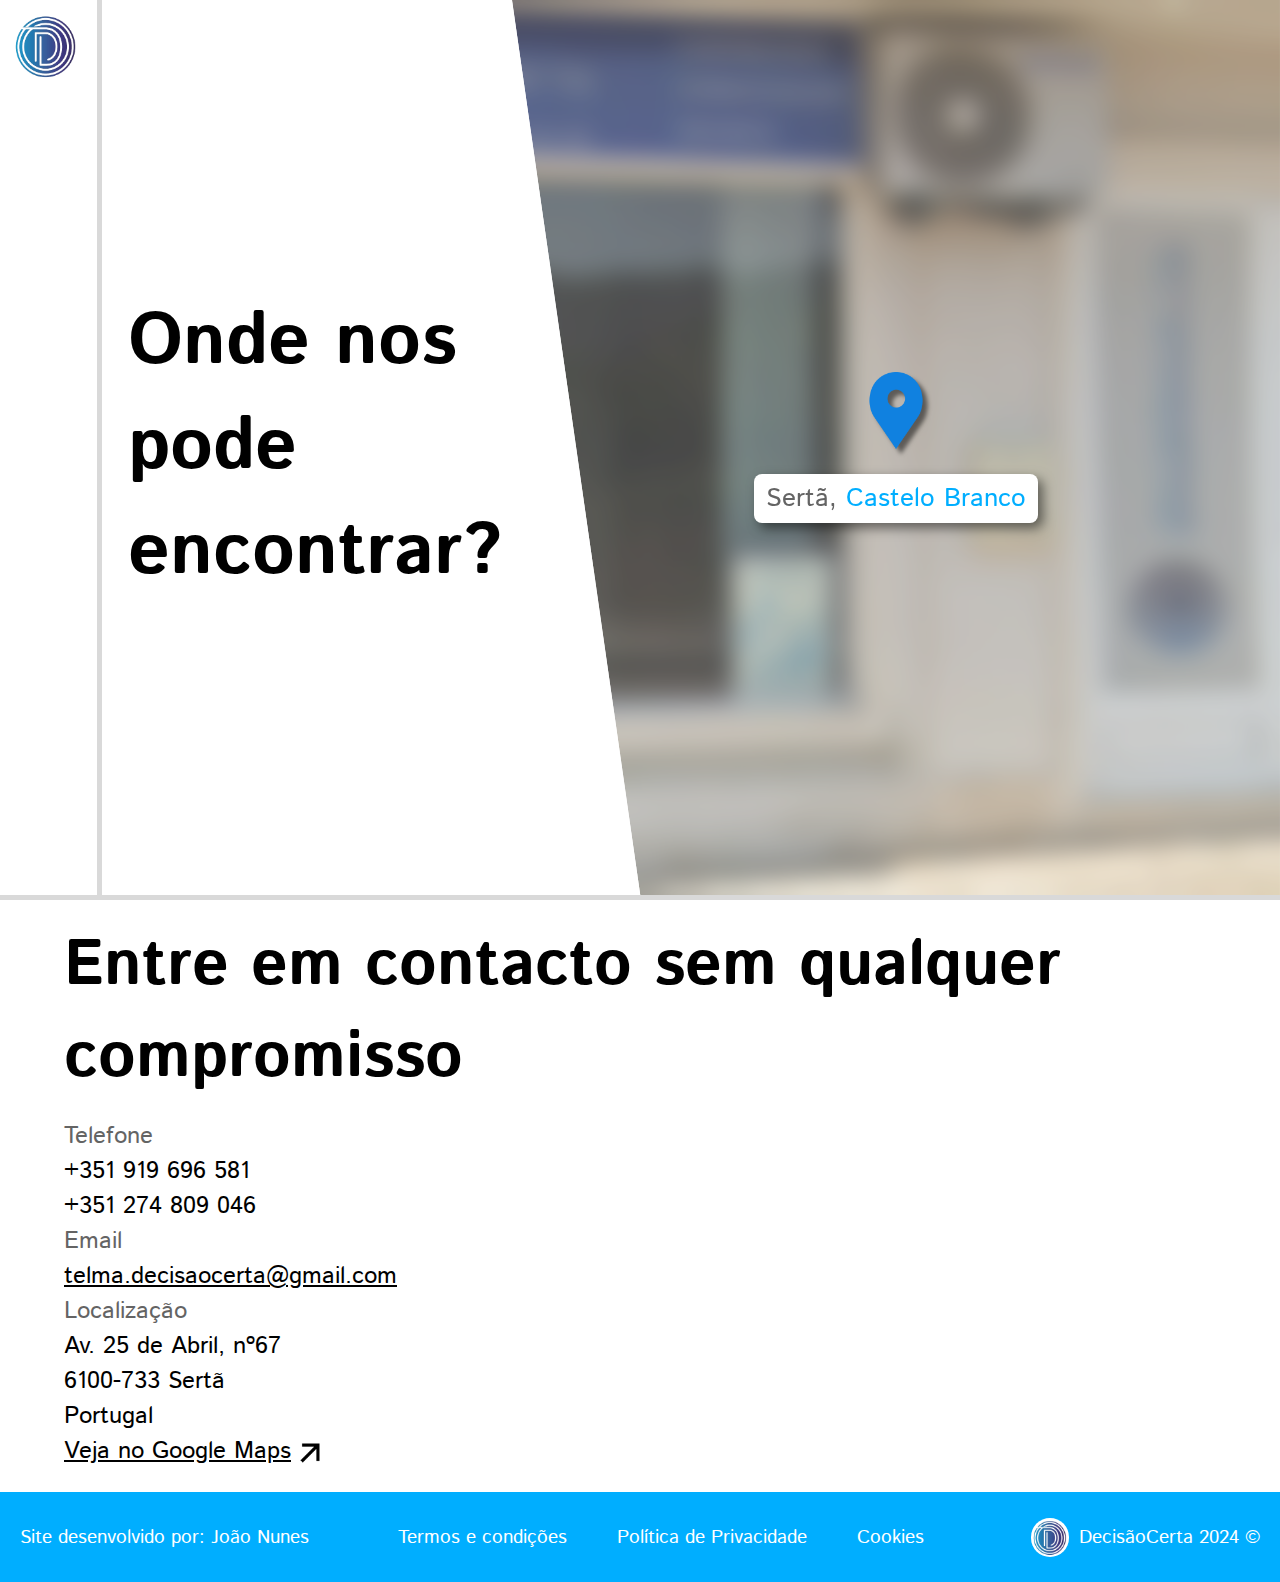
==== commit 868328ba: "DC-14 | Other bugs | Other bug fixes!" ====
--- a/contact/index.html
+++ b/contact/index.html
@@ -41,7 +41,7 @@
                             <div class="maps-logo-container"></div>
                         </div>
             
-                        <a href="https://www.google.com.br/maps/@39.8051504,-8.0871584,17z?hl=pt-PT&entry=ttu" target="_blank">
+                        <a href="https://www.google.com.br/maps/@39.804826,-8.0868725,3a,75y,16.41h,89.04t/data=!3m7!1e1!3m5!1sPCwM_RLq-dRqWCpYgtSPcQ!2e0!6shttps:%2F%2Fstreetviewpixels-pa.googleapis.com%2Fv1%2Fthumbnail%3Fpanoid%3DPCwM_RLq-dRqWCpYgtSPcQ%26cb_client%3Dmaps_sv.share%26w%3D900%26h%3D600%26yaw%3D16.4122274284686%26pitch%3D0.9560215760258188%26thumbfov%3D90!7i16384!8i8192?hl=pt-PT&coh=205410&entry=ttu" target="_blank">
                             <div class="see-us">
                                 <p>Sertã, <span>Castelo Branco</span></p>
                             </div>
@@ -64,7 +64,7 @@
 
                     <div class="contact-email">
                         <p>Email</p>
-                        <a href="">telma.decisaocerta@gmail.com</a>
+                        <a href="https://mail.google.com/mail/u/0/#inbox?compose=GTvVlcSHxTdTnDwHbBGrNFKMnQGlKrlVJWdsCztRJGrRKlzSZJjJXkVQSfQWWCcfFWmPXpnNFqpDw" target="_blank">telma.decisaocerta@gmail.com</a>
                     </div>
 
                     <div class="contact-location">
@@ -73,8 +73,8 @@
                         <p>6100-733 Sertã</p>
                         <p>Portugal</p>
                         <div class="contact-location-as">
-                            <a href="https://www.google.com.br/maps/@39.8051504,-8.0871584,17z?hl=pt-PT&entry=ttu" target="_blank">Veja no Google Maps</a>
-                            <a href="https://www.google.com.br/maps/@39.8051504,-8.0871584,17z?hl=pt-PT&entry=ttu"><div class="arrow"></div></a>
+                            <a href="https://www.google.com.br/maps/@39.804826,-8.0868725,3a,75y,16.41h,89.04t/data=!3m7!1e1!3m5!1sPCwM_RLq-dRqWCpYgtSPcQ!2e0!6shttps:%2F%2Fstreetviewpixels-pa.googleapis.com%2Fv1%2Fthumbnail%3Fpanoid%3DPCwM_RLq-dRqWCpYgtSPcQ%26cb_client%3Dmaps_sv.share%26w%3D900%26h%3D600%26yaw%3D16.4122274284686%26pitch%3D0.9560215760258188%26thumbfov%3D90!7i16384!8i8192?hl=pt-PT&coh=205410&entry=ttu" target="_blank">Veja no Google Maps</a>
+                            <a href="https://www.google.com.br/maps/@39.804826,-8.0868725,3a,75y,16.41h,89.04t/data=!3m7!1e1!3m5!1sPCwM_RLq-dRqWCpYgtSPcQ!2e0!6shttps:%2F%2Fstreetviewpixels-pa.googleapis.com%2Fv1%2Fthumbnail%3Fpanoid%3DPCwM_RLq-dRqWCpYgtSPcQ%26cb_client%3Dmaps_sv.share%26w%3D900%26h%3D600%26yaw%3D16.4122274284686%26pitch%3D0.9560215760258188%26thumbfov%3D90!7i16384!8i8192?hl=pt-PT&coh=205410&entry=ttu" target="_blank"><div class="arrow"></div></a>
                         </div>
                     </div>
                 </div>
--- a/contact/styles/hero.css
+++ b/contact/styles/hero.css
@@ -29,7 +29,7 @@
 }
 
 .where h1 {
-    font-size: clamp(55px, 5.7vw, 200px);
+    font-size: clamp(48px, 5.7vw, 200px);
     cursor: default;
 }
 
@@ -119,9 +119,13 @@
     .contact {
         flex-direction: column;
 
+        border-bottom: none;
+
         height: auto;
     }
     .left-logo {
+        border-right: none;
+
         width: 100%;
         height: 10vh;
     }
--- a/styles/footer.css
+++ b/styles/footer.css
@@ -88,4 +88,13 @@
         width: auto;
         height: auto;
     }
+}
+
+@media (max-width:437px) {
+    .footer-privacy {
+        flex-direction: column;
+        grid-gap: 5px;
+
+        height: auto;
+    }
 }--- a/contact/styles/contacto.css
+++ b/contact/styles/contacto.css
@@ -3,8 +3,7 @@
     justify-content: center;
 
     width: 100%;
-    height: 100vh;
-    min-height: 450px;
+    height: auto;
 }
 
 .contact-info-content {
@@ -15,8 +14,8 @@
 .contact-info-content h1 {
     font-size: clamp(30px, 5vw, 150px);
     
-    margin-top: 5%;
-    margin-bottom: 3%;
+    margin-top: 20px;
+    margin-bottom: 15px;
 }
 
 .contact-info-content p, .contact-info-content a  {
@@ -27,6 +26,10 @@
     display: flex;
     flex-direction: column;
     align-items: flex-start;
+}
+
+.contact-location {
+    margin-bottom: 20px;
 }
 
 .contact-phone p:first-child, .contact-email p:first-child, .contact-location p:first-child {
--- a/serviços/styles/hero.css
+++ b/serviços/styles/hero.css
@@ -4,9 +4,9 @@
     transition: all ease-in-out 0.3s;
 
     width: 5.5vw;
-    min-width: 40px;
-    height: 6vw;
-    min-height: 40px;
+    min-width: 70px;
+    height: 5.5vw;
+    min-height: 70px;
 }
 
 .backToHero-container {
@@ -207,3 +207,9 @@
     }
 }
 
+@media(max-width:734px) {
+    .cards {
+        margin-bottom: 0px;
+    }
+}
+
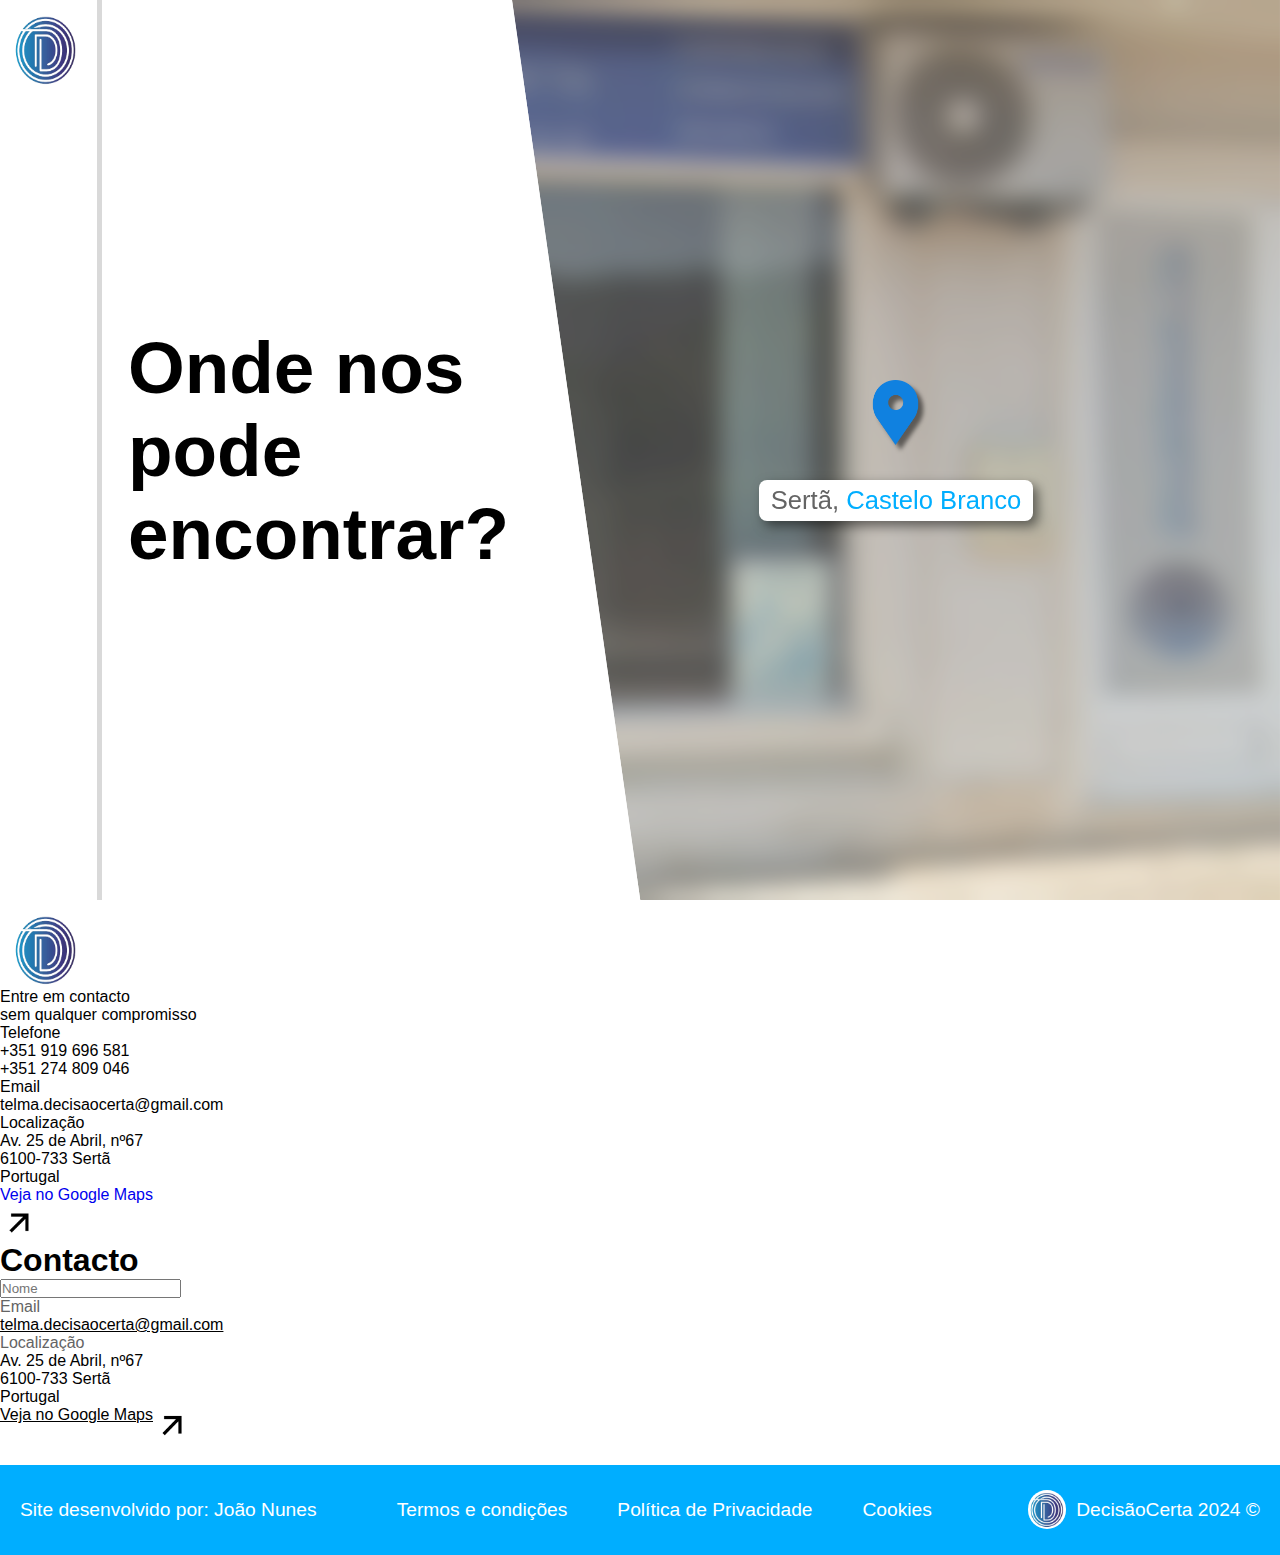
==== commit 2d4ad00f: "DC-15 | All | Project Finish!" ====
--- a/contact/index.html
+++ b/contact/index.html
@@ -6,65 +6,99 @@
 
         <title>Contacto</title>
 
-        <link rel="stylesheet" href="./styles/hero.css">
-        <link rel="stylesheet" href="./styles/extras.css">
-        <link rel="stylesheet" href="../styles/footer.css">
-        <link rel="stylesheet" href="./styles/contacto.css">
-        <link rel="stylesheet" href="../styles/index.css">
-        <link rel="stylesheet" href="../serviços/styles/hero.css">
+    <link rel="stylesheet" href="./styles/index.css">
+    <link rel="stylesheet" href="./styles/extras.css">
+    <link rel="stylesheet" href="./styles/footer.css">
+    <link rel="stylesheet" href="../styles/footer.css">
+    <link rel="stylesheet" href="./styles/contacto.css">
+    <link rel="stylesheet" href="../styles/index.css">
+    <link rel="stylesheet" href="../serviços/styles/index.css">
 
-        <link rel="shortcut icon" href="../src/decisaocerta-logo.png" type="image/x-icon"> 
-
-        <link rel="preconnect" href="https://fonts.googleapis.com">
-        <link rel="preconnect" href="https://fonts.gstatic.com" crossorigin>
-        <link href="https://fonts.googleapis.com/css2?family=Istok+Web:ital,wght@0,400;0,700;1,400;1,700&display=swap" rel="stylesheet">
-    </head>
-
-    <body>
-        <div class="contact">
-            <div class="left-logo">
-                <div class="backToHero">
-                    <a href="../">
-                        <div class="backToHero-container"></div>
-                    </a>
-                </div>
+    <link rel="shortcut icon" href="../../src/decisaocerta-logo.png" type="image/x-icon">
+    
+</head>
+<body>
+    <div class="contact">
+        <div class="left-logo">
+            <div class="backToHero">
+                <a href="../../">
+                    <div class="backToHero-container"></div>
+                </a>
             </div>
+        </div>
 
             <div class="where">
                 <h1>Onde nos pode encontrar?</h1>
             </div>
 
-            <div class="local">
-                <div class="local-container">
-                    <div class="local-black">
-                        <div class="maps-logo">
-                            <div class="maps-logo-container"></div>
+        <div class="local">
+            <div class="local-container">
+                <div class="local-black">
+                    <div class="maps-logo">
+                        <div class="maps-logo-container"></div>
+                    </div>
+        
+                    <a href="https://www.google.com.br/maps/@39.8051504,-8.0871584,17z?hl=pt-PT&entry=ttu" target="_blank">
+                        <div class="see-us">
+                            <p>Sertã, <span>Castelo Branco</span></p>
                         </div>
-            
-                        <a href="https://www.google.com.br/maps/@39.804826,-8.0868725,3a,75y,16.41h,89.04t/data=!3m7!1e1!3m5!1sPCwM_RLq-dRqWCpYgtSPcQ!2e0!6shttps:%2F%2Fstreetviewpixels-pa.googleapis.com%2Fv1%2Fthumbnail%3Fpanoid%3DPCwM_RLq-dRqWCpYgtSPcQ%26cb_client%3Dmaps_sv.share%26w%3D900%26h%3D600%26yaw%3D16.4122274284686%26pitch%3D0.9560215760258188%26thumbfov%3D90!7i16384!8i8192?hl=pt-PT&coh=205410&entry=ttu" target="_blank">
-                            <div class="see-us">
-                                <p>Sertã, <span>Castelo Branco</span></p>
-                            </div>
-                        </a>
-                    </div>
+                    </a>
                 </div>
             </div>
         </div>
-        
-        
-            <div class="contact-info">
-                <div class="contact-info-content">
-                    <h1>Entre em contacto sem qualquer compromisso</h1>
+    </div>
 
-                    <div class="contact-phone">
-                        <p>Telefone</p>
-                        <p>+351 919 696 581</p>
-                        <p>+351 274 809 046</p>
+    <div class="contacto">
+        <div class="contacto-left-logo">
+            <div class="backToHero">
+                <a href="../../">
+                    <div class="backToHero-container"></div>
+                </a>
+            </div>
+        </div>
+
+        <div class="info">
+            <div class="no-fear">
+                <p>Entre em contacto<br>sem qualquer compromisso</p>
+            </div>
+
+            <div class="phone">
+                <p>Telefone</p>
+                <p>+351 919 696 581 <br>+351 274 809 046</p>
+            </div>
+
+            <div class="email">
+                <p>Email</p>
+                <p>telma.decisaocerta@gmail.com</p>
+            </div>
+
+            <div class="location">
+                <p>Localização</p>
+                <p>Av. 25 de Abril, nº67 <br>6100-733 Sertã <br>Portugal</p>
+            </div>
+
+            <div class="google-maps">
+                <a href="https://www.google.com.br/maps/@39.8051504,-8.0871584,17z?hl=pt-PT&entry=ttu" target="_blank">Veja no Google Maps</a>
+                <a href="https://www.google.com.br/maps/@39.8051504,-8.0871584,17z?hl=pt-PT&entry=ttu" target="_blank"><div class="arrow"></div></a>
+            </div>
+        </div>  
+
+        <div class="rigth-contact-items">
+            <div class="bolha-gd"></div>
+            <div class="bolha-pn"></div>
+            <div class="message">
+                <div class="message-title">
+                    <h1>Contacto</h1>
+                </div>
+
+                <div class="name-mail">
+                    <div class="name">
+                        <input type="text" placeholder="Nome">
                     </div>
 
                     <div class="contact-email">
                         <p>Email</p>
-                        <a href="https://mail.google.com/mail/u/0/#inbox?compose=GTvVlcSHxTdTnDwHbBGrNFKMnQGlKrlVJWdsCztRJGrRKlzSZJjJXkVQSfQWWCcfFWmPXpnNFqpDw" target="_blank">telma.decisaocerta@gmail.com</a>
+                        <a href="https://mail.google.com/mail/?view=cm&fs=1&to=telma.decisaocerta@gmail.com" target="_blank">telma.decisaocerta@gmail.com</a>
                     </div>
 
                     <div class="contact-location">
--- a/contact/styles/index.css
+++ b/contact/styles/index.css
@@ -0,0 +1,138 @@
+.contact {
+    display: flex;
+    position: relative;
+    
+    width: 100%;
+    height: 100vh;
+}
+
+.left-logo {
+    border-right: solid 5px rgb(0, 0, 0, 0.15);
+    width: 8%;
+    height: 100%;
+}
+
+.where {
+    display: flex;
+    justify-content: center;
+    align-items: center;
+    margin-left: 2%;
+    width: 30%;
+    height: 100%;
+}
+
+.where h1 {
+    font-size: clamp(60px, 5.7vw, 200px);
+    cursor: default;
+}
+
+.local {
+    clip-path: polygon(0 0, 100% 0, 100% 100%, 16.7% 100%);
+    overflow: hidden;
+
+    width: 60%;
+    height: 100%;
+}
+
+.local-container {
+    background-image: url('../src/decisão-certa-location.png');
+    background-repeat: no-repeat;
+    background-position: center;
+    background-size: cover;
+    clip-path: polygon(0 0, 100% 0, 100% 100%, 16.7% 100%);
+
+    width: 100%;
+    height: 100%;
+}
+
+.local-black {
+    background-color: rgb(255, 255, 255, 0.25);
+    backdrop-filter: blur(12px);
+
+    display: flex;
+    flex-direction: column;
+    justify-content: center;
+    align-items: center;
+
+    width: 100%;
+    height: 100%;
+}
+
+.maps-logo {
+    margin-bottom: 10px;
+    filter: drop-shadow(5px 5px 2px rgba(0, 0, 0, 0.5));
+    
+    animation: move 2s ease-in-out infinite;
+
+    width: 65px;
+    height: 65px;
+}
+
+.maps-logo-container {
+    background-image: url('../src/placeholder.png');
+    background-position: center;
+    background-repeat: no-repeat;
+    background-size: 100% 100%;
+    
+
+    width: 100%;
+    height: 100%;
+}
+
+.see-us {
+    background-color: white;
+    border-radius: 8px;
+    box-shadow: 5px 5px 12px rgba(0, 0, 0, 0.5);
+
+    margin-top: 25px;
+    padding: 6px 12px;
+
+    transition: all ease-in-out 0.3s;
+
+    width: auto;
+    height: auto;
+}
+
+.see-us:hover {
+
+    transform: scale(0.9);
+    transition: all ease-in-out 0.3s;
+}
+
+.see-us p {
+    color: var(--pcolor);
+    font-size: clamp(16px, 2vw, 200px);
+}
+
+.see-us span {
+    color: var(--ciano);
+}
+
+@media (max-width:1086px) {
+    .contact {
+        flex-direction: column;
+    }
+    .left-logo {
+        width: 100%;
+        height: 10vh;
+    }
+    .where {
+        display: flex;
+        justify-content: center;
+        margin-left: 0%;
+
+        width: 100%;
+        height: 40vh;
+    }
+    .where h1 {
+        text-align: center;
+    }
+    .local {
+        clip-path: none;
+        width: 100%;
+        height: 50vh;
+    }
+    .local-container {
+        clip-path: none;
+    }
+}--- a/serviços/styles/index.css
+++ b/serviços/styles/index.css
@@ -0,0 +1,168 @@
+.backToHero {
+    margin: 11px 0px 0px 11px;
+
+    transition: all ease-in-out 0.3s;
+
+    width: 5.5vw;
+    min-width: 40px;
+    height: 6vw;
+    min-height: 40px;
+}
+
+.backToHero-container {
+    background-image: url('../../src/decisaocerta-logo.png');
+    background-position: center;
+    background-repeat: no-repeat;
+    background-size: 100% 100%;
+
+    width: 100%;
+    height: 100%;
+}
+
+.backToHero:hover {
+    transform: scale(0.8);
+    transition: all ease-in-out 0.3s;
+}
+
+.title {
+    display: flex;
+    justify-content: center;
+    align-items: center;
+    width: 100%;
+    height: 30vh;
+}
+
+.title h1 {
+    color: var(--black);
+    font-size: clamp(60px, 5.2vw, 200px);
+    cursor: default;
+    
+    text-align: center;
+    text-align-last: center;
+}
+
+.cards {
+    display: flex;
+    flex-wrap: wrap;
+    justify-content: center;
+    align-items: center;
+    gap: 30px;
+
+    margin-bottom: 80px;
+
+    width: 100%;
+    height: auto;
+}
+
+.cards-container {
+    position: relative;
+
+    transform-style: preserve-3d;
+    perspective: 1000px;
+
+    cursor: default;
+
+    transition: transform ease-in-out 0.8s;
+
+    width: 300px;
+    min-width: 300px;
+    height: 370px;
+}
+
+.cards-container:hover {
+    transform: rotateY(180deg);
+    transition: all ease-in-out 0.4s;
+}
+
+.card-contabilidade-position {
+    margin-bottom: 60px;
+}
+
+.card {
+    background-color: var(--ciano);
+    border-radius: 30px;
+    box-shadow: 0px -5px 0px #737373, 0px 5px 10px #737373;
+    color: white;
+
+    position: absolute;
+
+
+    display: flex;
+    flex-direction: column;
+    justify-content: center;
+    align-items: center;
+    gap: 15px;
+
+    width: 100%;
+    height: 100%;
+}
+
+.backface {
+    background-color: var(--ciano);
+    border-radius: 30px;
+    box-shadow: 0px -5px 0px #737373, 0px 5px 10px #737373;
+    color: white;
+
+    display: flex;
+    justify-content: center;
+    align-items: center;
+
+    transform: rotateY(180deg);
+    backface-visibility:hidden;
+
+    width: 100%;
+    height: 100%;
+}
+
+.backface p {
+    font-size: 22px;
+
+    margin: 0 25px;
+}
+
+.backface-center {
+    box-shadow: 0px -5px 0px var(--black), 0px 5px 10px #737373;
+}
+
+.contabilidade-card {
+    box-shadow: 0px -5px 0px var(--black), 0px 5px 10px #737373;
+}
+
+.seguros-card-ic {
+    background-image: url('../src/seguros-icon.png');
+    background-position: center;
+    background-repeat: no-repeat;
+    background-size: 120px;
+    border-bottom: 2px solid white;
+
+    width: 50%;
+    height: 40%;
+}
+
+.contabilidade-card-ic {
+    background-image: url('../src/contabilidade-icon.png');
+    background-position: center;
+    background-repeat: no-repeat;
+    background-size: 120px;
+    border-bottom: 2px solid white;
+
+    width: 50%;
+    height: 40%;
+}
+
+.fiscalidade-card-ic {
+    background-image: url('../src/fiscalidade-icon.png');
+    background-position: center;
+    background-repeat: no-repeat;
+    background-size: 120px;
+    border-bottom: 2px solid white;
+
+    width: 50%;
+    height: 40%;
+}
+
+@media(max-width:980px) {
+    .card-contabilidade-position {
+        margin-bottom: 0px;
+    }
+}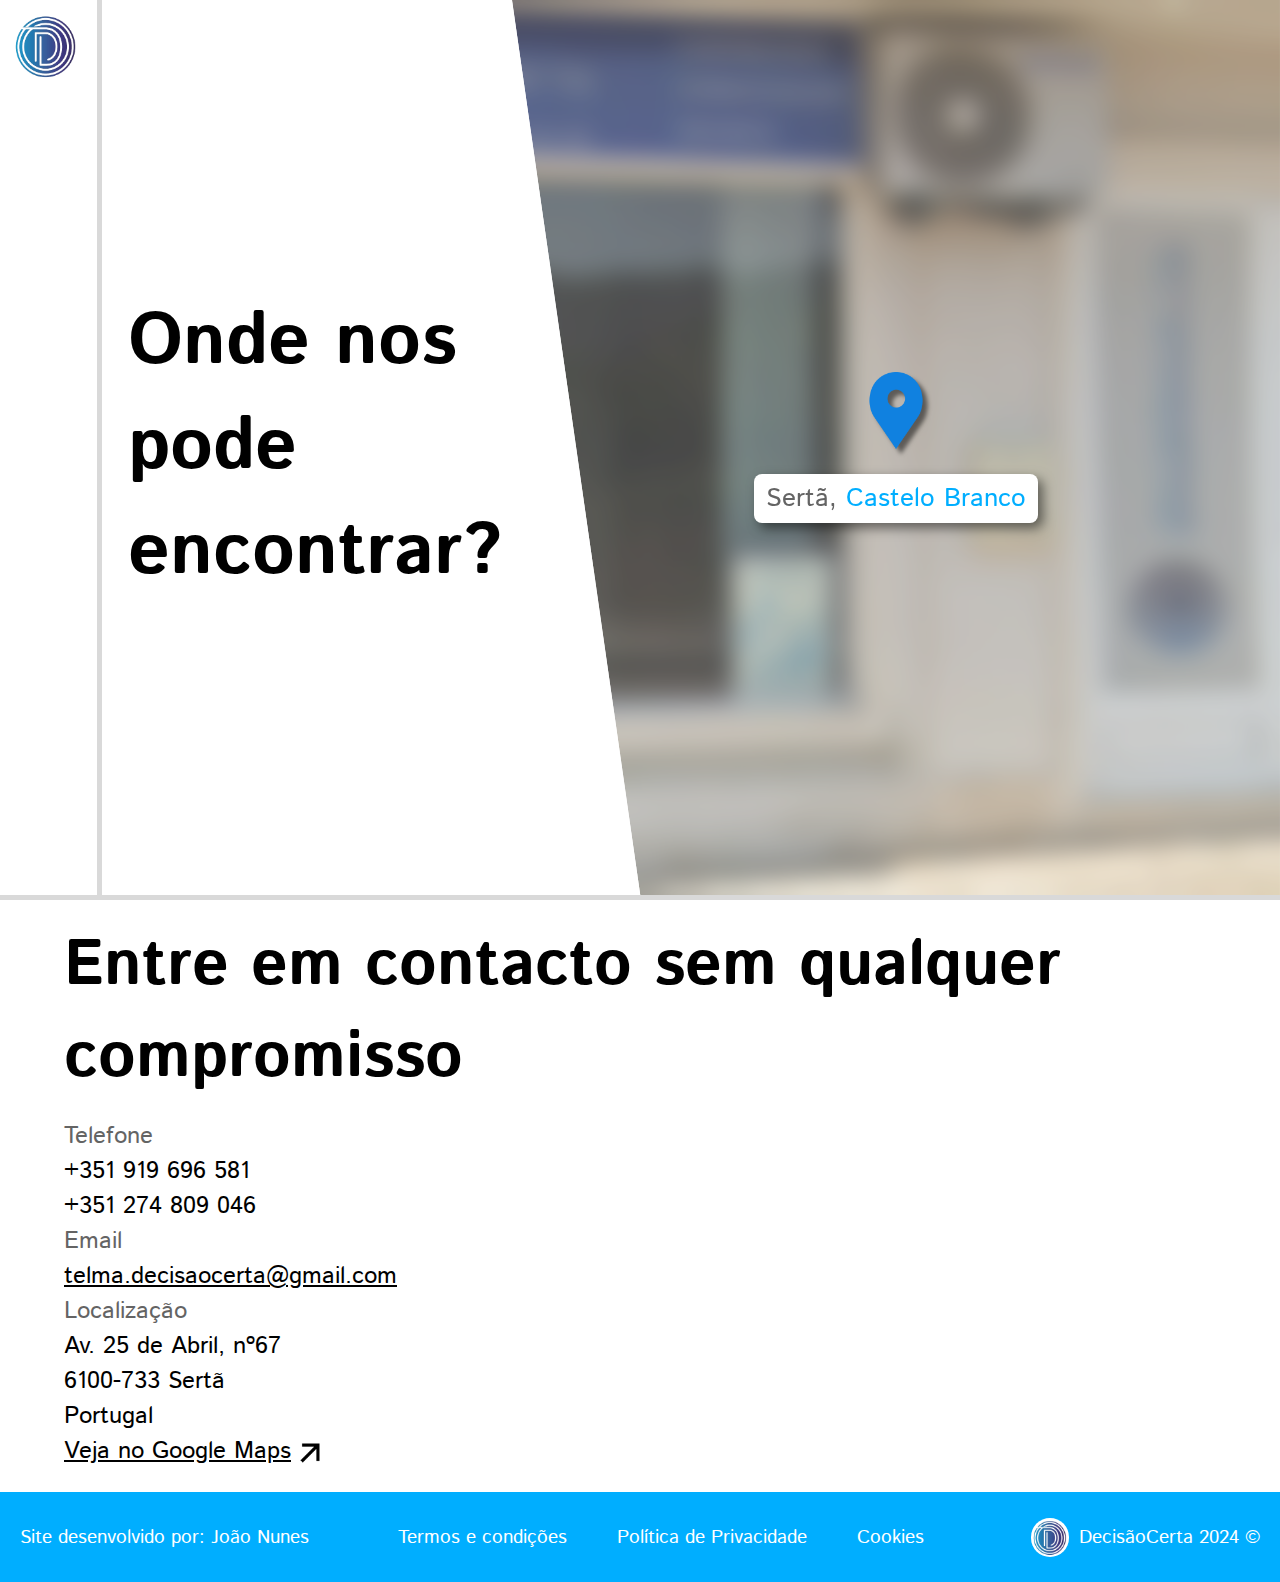
==== commit 17256cb4: "DC-15 | All | Project Finish!" ====
--- a/contact/index.html
+++ b/contact/index.html
@@ -6,94 +6,60 @@
 
         <title>Contacto</title>
 
-    <link rel="stylesheet" href="./styles/index.css">
-    <link rel="stylesheet" href="./styles/extras.css">
-    <link rel="stylesheet" href="./styles/footer.css">
-    <link rel="stylesheet" href="../styles/footer.css">
-    <link rel="stylesheet" href="./styles/contacto.css">
-    <link rel="stylesheet" href="../styles/index.css">
-    <link rel="stylesheet" href="../serviços/styles/index.css">
+        <link rel="stylesheet" href="./styles/hero.css">
+        <link rel="stylesheet" href="./styles/extras.css">
+        <link rel="stylesheet" href="../styles/footer.css">
+        <link rel="stylesheet" href="./styles/contacto.css">
+        <link rel="stylesheet" href="../styles/index.css">
+        <link rel="stylesheet" href="../serviços/styles/hero.css">
 
-    <link rel="shortcut icon" href="../../src/decisaocerta-logo.png" type="image/x-icon">
-    
-</head>
-<body>
-    <div class="contact">
-        <div class="left-logo">
-            <div class="backToHero">
-                <a href="../../">
-                    <div class="backToHero-container"></div>
-                </a>
+        <link rel="shortcut icon" href="../src/decisaocerta-logo.png" type="image/x-icon"> 
+
+        <link rel="preconnect" href="https://fonts.googleapis.com">
+        <link rel="preconnect" href="https://fonts.gstatic.com" crossorigin>
+        <link href="https://fonts.googleapis.com/css2?family=Istok+Web:ital,wght@0,400;0,700;1,400;1,700&display=swap" rel="stylesheet">
+    </head>
+
+    <body>
+        <div class="contact">
+            <div class="left-logo">
+                <div class="backToHero">
+                    <a href="../">
+                        <div class="backToHero-container"></div>
+                    </a>
+                </div>
             </div>
-        </div>
 
             <div class="where">
                 <h1>Onde nos pode encontrar?</h1>
             </div>
 
-        <div class="local">
-            <div class="local-container">
-                <div class="local-black">
-                    <div class="maps-logo">
-                        <div class="maps-logo-container"></div>
+            <div class="local">
+                <div class="local-container">
+                    <div class="local-black">
+                        <div class="maps-logo">
+                            <div class="maps-logo-container"></div>
+                        </div>
+            
+                        <a href="https://www.google.com.br/maps/@39.804826,-8.0868725,3a,75y,16.41h,89.04t/data=!3m7!1e1!3m5!1sPCwM_RLq-dRqWCpYgtSPcQ!2e0!6shttps:%2F%2Fstreetviewpixels-pa.googleapis.com%2Fv1%2Fthumbnail%3Fpanoid%3DPCwM_RLq-dRqWCpYgtSPcQ%26cb_client%3Dmaps_sv.share%26w%3D900%26h%3D600%26yaw%3D16.4122274284686%26pitch%3D0.9560215760258188%26thumbfov%3D90!7i16384!8i8192?hl=pt-PT&coh=205410&entry=ttu" target="_blank">
+                            <div class="see-us">
+                                <p>Sertã, <span>Castelo Branco</span></p>
+                            </div>
+                        </a>
                     </div>
-        
-                    <a href="https://www.google.com.br/maps/@39.8051504,-8.0871584,17z?hl=pt-PT&entry=ttu" target="_blank">
-                        <div class="see-us">
-                            <p>Sertã, <span>Castelo Branco</span></p>
-                        </div>
-                    </a>
                 </div>
             </div>
         </div>
-    </div>
+        
+        
+            <div class="contact-info">
+                <div class="contact-info-content">
+                    <h1>Entre em contacto sem qualquer compromisso</h1>
 
-    <div class="contacto">
-        <div class="contacto-left-logo">
-            <div class="backToHero">
-                <a href="../../">
-                    <div class="backToHero-container"></div>
-                </a>
-            </div>
-        </div>
-
-        <div class="info">
-            <div class="no-fear">
-                <p>Entre em contacto<br>sem qualquer compromisso</p>
-            </div>
-
-            <div class="phone">
-                <p>Telefone</p>
-                <p>+351 919 696 581 <br>+351 274 809 046</p>
-            </div>
-
-            <div class="email">
-                <p>Email</p>
-                <p>telma.decisaocerta@gmail.com</p>
-            </div>
-
-            <div class="location">
-                <p>Localização</p>
-                <p>Av. 25 de Abril, nº67 <br>6100-733 Sertã <br>Portugal</p>
-            </div>
-
-            <div class="google-maps">
-                <a href="https://www.google.com.br/maps/@39.8051504,-8.0871584,17z?hl=pt-PT&entry=ttu" target="_blank">Veja no Google Maps</a>
-                <a href="https://www.google.com.br/maps/@39.8051504,-8.0871584,17z?hl=pt-PT&entry=ttu" target="_blank"><div class="arrow"></div></a>
-            </div>
-        </div>  
-
-        <div class="rigth-contact-items">
-            <div class="bolha-gd"></div>
-            <div class="bolha-pn"></div>
-            <div class="message">
-                <div class="message-title">
-                    <h1>Contacto</h1>
-                </div>
-
-                <div class="name-mail">
-                    <div class="name">
-                        <input type="text" placeholder="Nome">
+                    <div class="contact-phone">
+                        <p>Telefone</p>
+                        <p>+351 919 696 581</p>
+                        <p>+351 274 809 046</p>
                     </div>
 
                     <div class="contact-email">
--- a/contact/styles/hero.css
+++ b/contact/styles/hero.css
@@ -0,0 +1,153 @@
+.contact {
+    display: flex;
+    position: relative;
+
+    border-bottom: solid 5px rgb(0, 0, 0, 0.15);
+    
+    width: 100%;
+    height: 100vh;
+}
+
+.left-logo {
+    border-right: solid 5px rgb(0, 0, 0, 0.15);
+
+    width: 8%;
+    height: 100%;
+    min-height: 50px;
+}
+
+.where {
+    display: flex;
+    justify-content: center;
+    align-items: center;
+
+    margin-left: 2%;
+    
+    width: 30%;
+    height: 100%;
+    min-height: 250px;
+}
+
+.where h1 {
+    font-size: clamp(48px, 5.7vw, 200px);
+    cursor: default;
+}
+
+.local {
+    clip-path: polygon(0 0, 100% 0, 100% 100%, 16.7% 100%);
+    overflow: hidden;
+
+    width: 60%;
+    height: 100%;
+    min-height: 300px;
+}
+
+.local-container {
+    background-image: url('../src/decisão-certa-location.png');
+    background-repeat: no-repeat;
+    background-position: center;
+    background-size: cover;
+    clip-path: polygon(0 0, 100% 0, 100% 100%, 16.7% 100%);
+
+    width: 100%;
+    height: 100%;
+}
+
+.local-black {
+    background-color: rgb(255, 255, 255, 0.25);
+    backdrop-filter: blur(12px);
+
+    display: flex;
+    flex-direction: column;
+    justify-content: center;
+    align-items: center;
+
+    width: 100%;
+    height: 100%;
+}
+
+.maps-logo {
+    filter: drop-shadow(5px 5px 2px rgba(0, 0, 0, 0.5));
+    
+    animation: move 2s ease-in-out infinite;
+
+    width: 6vw;
+    height: 6vw;
+    min-width: 65px;
+    min-height: 65px;
+}
+
+.maps-logo-container {
+    background-image: url('../src/placeholder.png');
+    background-position: center;
+    background-repeat: no-repeat;
+    background-size: 100% 100%;
+    
+    width: 100%;
+    height: 100%;
+}
+
+.see-us {
+    background-color: white;
+    border-radius: 8px;
+    box-shadow: 5px 5px 12px rgba(0, 0, 0, 0.5);
+
+    margin-top: 25px;
+    padding: 6px 12px;
+
+    transition: all ease-in-out 0.3s;
+
+    width: auto;
+    height: auto;
+}
+
+.see-us:hover {
+    transform: scale(0.9);
+    transition: all ease-in-out 0.3s;
+}
+
+.see-us p {
+    color: var(--pcolor);
+    font-size: clamp(16px, 2vw, 200px);
+}
+
+.see-us span {
+    color: var(--ciano);
+}
+
+@media (max-width:1086px) {
+    .contact {
+        flex-direction: column;
+
+        border-bottom: none;
+
+        height: auto;
+    }
+    .left-logo {
+        border-right: none;
+
+        width: 100%;
+        height: 10vh;
+    }
+    .where {
+        display: flex;
+        justify-content: center;
+        
+        margin-left: 0%;
+
+        width: 100%;
+        height: 40vh;
+    }
+    .where h1 {
+        text-align: center;
+    }
+    .local {
+        clip-path: none;
+
+        width: 100%;
+        height: 50vh;
+    }
+    .local-container {
+        clip-path: none;
+    }
+}--- a/serviços/styles/hero.css
+++ b/serviços/styles/hero.css
@@ -0,0 +1,215 @@
+.backToHero {
+    margin: 11px 0px 0px 11px;
+
+    transition: all ease-in-out 0.3s;
+
+    width: 5.5vw;
+    min-width: 70px;
+    height: 5.5vw;
+    min-height: 70px;
+}
+
+.backToHero-container {
+    background-image: url('../../src/decisaocerta-logo.png');
+    background-position: center;
+    background-repeat: no-repeat;
+    background-size: 100% 100%;
+
+    width: 100%;
+    height: 100%;
+}
+
+.backToHero:hover {
+    transform: scale(0.8);
+    transition: all ease-in-out 0.3s;
+}
+
+.title {
+    display: flex;
+    justify-content: center;
+    align-items: center;
+
+    width: 100%;
+    height: 30vh;
+    min-height: 90px;
+}
+
+.title h1 {
+    color: var(--black);
+    font-size: clamp(32px, 5.8vw, 200px);
+    cursor: default;
+    
+    text-align: center;
+    text-align-last: center;
+}
+
+.cards {
+    display: flex;
+    flex-wrap: wrap;
+    justify-content: space-evenly;
+    align-items: center;
+    gap: 40px;
+
+    margin-bottom: 80px;
+
+    width: 100%;
+    height: auto;
+}
+
+.perfection {
+    perspective: 400px;
+
+    width: auto;
+    height: auto;
+}
+
+.cards-container {
+    transition: transform ease-in-out 0.5s;
+    transform-style: preserve-3d;
+
+    width: auto;
+    height: auto;
+}
+
+.perfection:hover .cards-container {
+    transform: rotateY(180deg);
+}
+
+.content {
+    position: relative;
+    transform-style: preserve-3d;
+
+    cursor: default;
+    
+    width: 20vw;
+    height: 30vw;
+    min-width: 230px;
+    min-height: 330px;
+}
+
+.cards-container:hover .content {
+    animation: animationOn 0.5s ease-in-out;  
+}
+
+.card-contabilidade-position {
+    margin-bottom: 60px;
+}
+
+.card {
+    background-color: var(--ciano);
+    border-radius: 30px;
+    box-shadow: 0px -5px 0px #737373, 0px 5px 10px #737373;
+    color: white;
+
+    position: absolute;
+
+    display: flex;
+    flex-direction: column;
+    justify-content: center;
+    align-items: center;
+    gap: 15px;
+
+    width: 100%;
+    height: 100%;
+}
+
+.card h1 {
+    font-size: clamp(22px, 1.9vw, 170px);
+}
+
+.backface {
+    background-color: var(--ciano);
+    border-radius: 30px;
+    box-shadow: 0px -5px 0px #737373, 0px 5px 10px #737373;
+    color: white;
+
+    display: flex;
+    justify-content: center;
+    align-items: center;
+
+    transform: rotateY(180deg);
+    backface-visibility: hidden;
+
+    width: 100%;
+    height: 100%;
+}
+
+.card p {
+    animation: click 2s ease-in-out infinite;
+
+    font-size: clamp(22px, 1.6vw, 100px);
+}
+
+.backface p {
+    font-size: clamp(22px, 1.6vw, 100px);
+    
+    margin: 0 25px;
+}
+
+.backface-center {
+    box-shadow: 0px -5px 0px var(--black), 0px 5px 10px #737373;
+}
+
+.contabilidade-card {
+    box-shadow: 0px -5px 0px var(--black), 0px 5px 10px #737373;
+}
+
+.seguros-card-ic {
+    background-image: url('../src/seguros-icon.png');
+    background-position: center;
+    background-repeat: no-repeat;
+    background-size: 100% 80%;
+    border-bottom: 2px solid white;
+
+    width: 50%;
+    height: 35%;
+}
+
+.contabilidade-card-ic {
+    background-image: url('../src/contabilidade-icon.png');
+    background-position: center;
+    background-repeat: no-repeat;
+    background-size: 100% 80%;
+    border-bottom: 2px solid white;
+
+    width: 50%;
+    height: 35%;
+}
+
+.fiscalidade-card-ic {
+    background-image: url('../src/fiscalidade-icon.png');
+    background-position: center;
+    background-repeat: no-repeat;
+    background-size: 100% 100%;
+    border-bottom: 2px solid white;
+
+    width: 50%;
+    height: 35%;
+}
+
+@media(max-width:980px) {
+    .card-contabilidade-position {
+        margin-bottom: 0px;
+    }
+}
+
+@media (min-width:768px) {
+   
+    .card p::after {
+        content: "";
+    }
+}
+
+@media (max-width:768px) {
+   
+    .card p::after {
+        content: "Clique aqui!";
+    }
+}
+
+@media(max-width:734px) {
+    .cards {
+        margin-bottom: 0px;
+    }
+}
+
